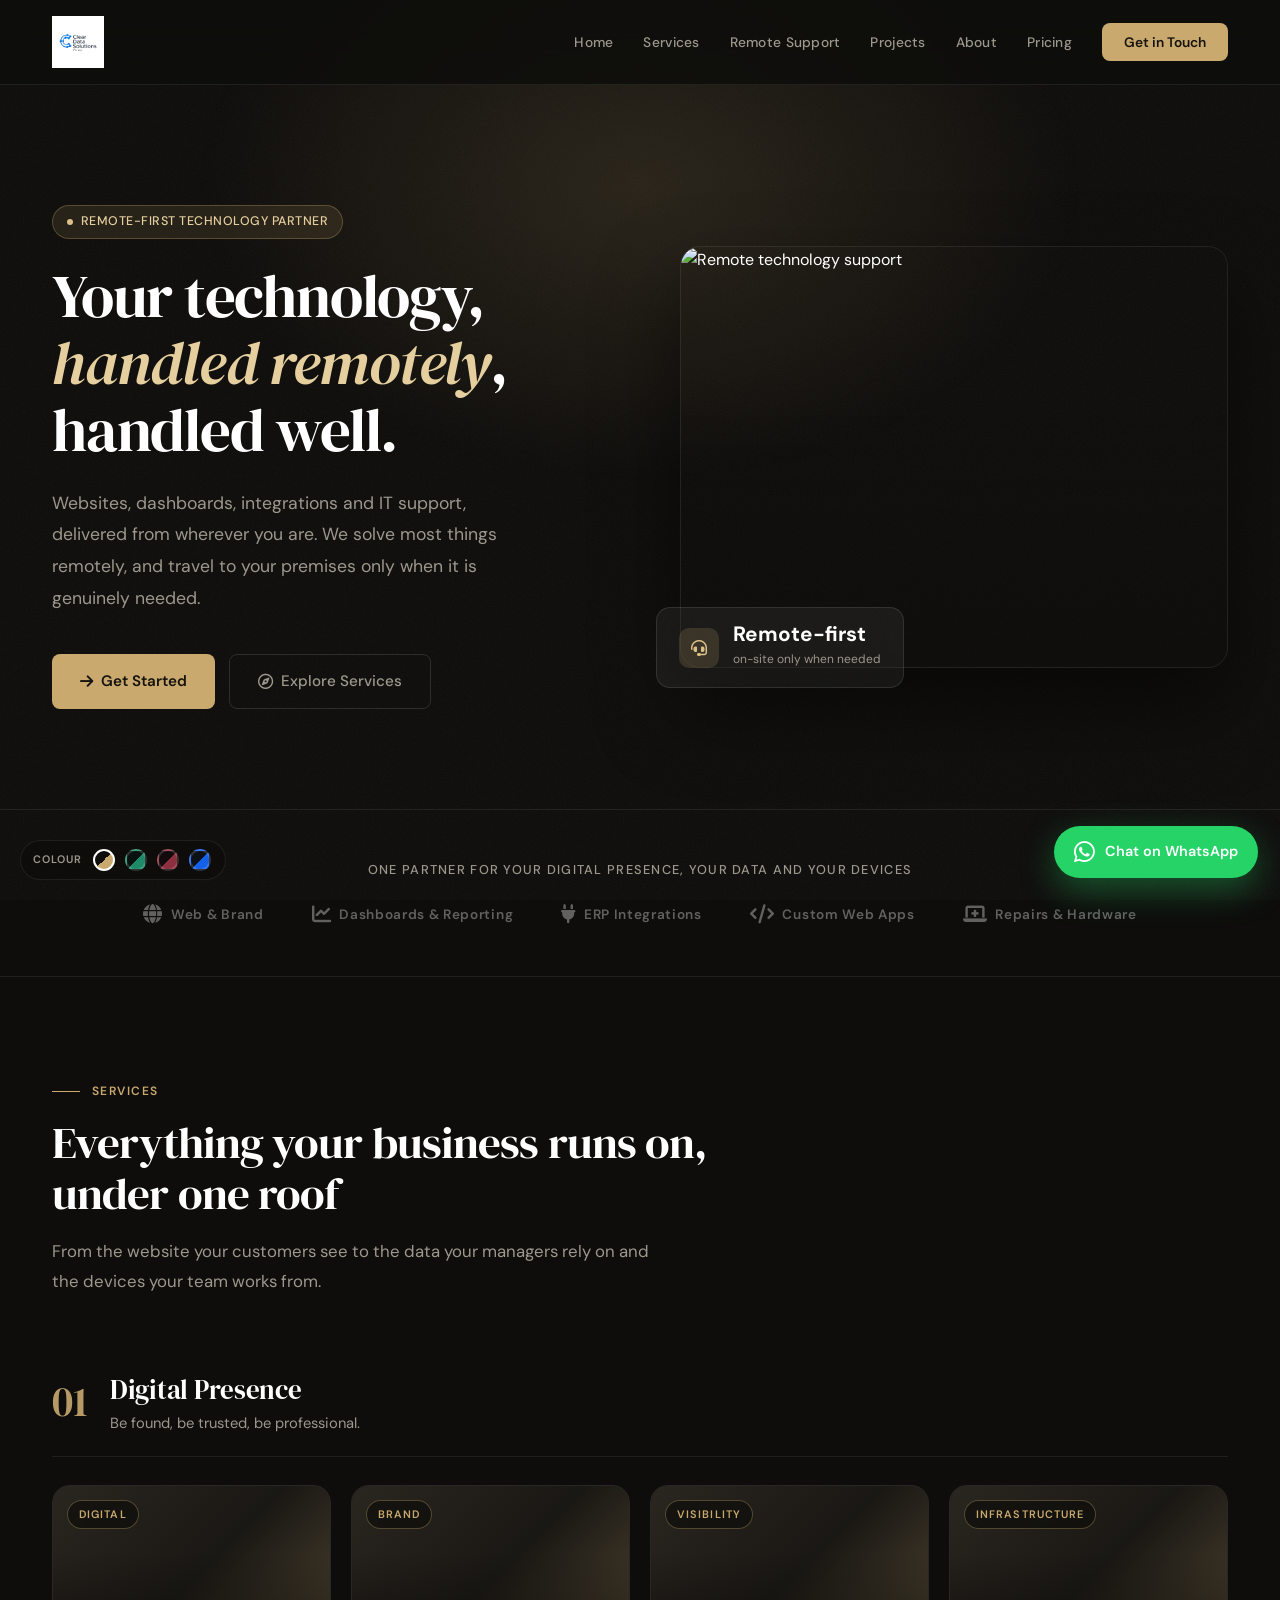
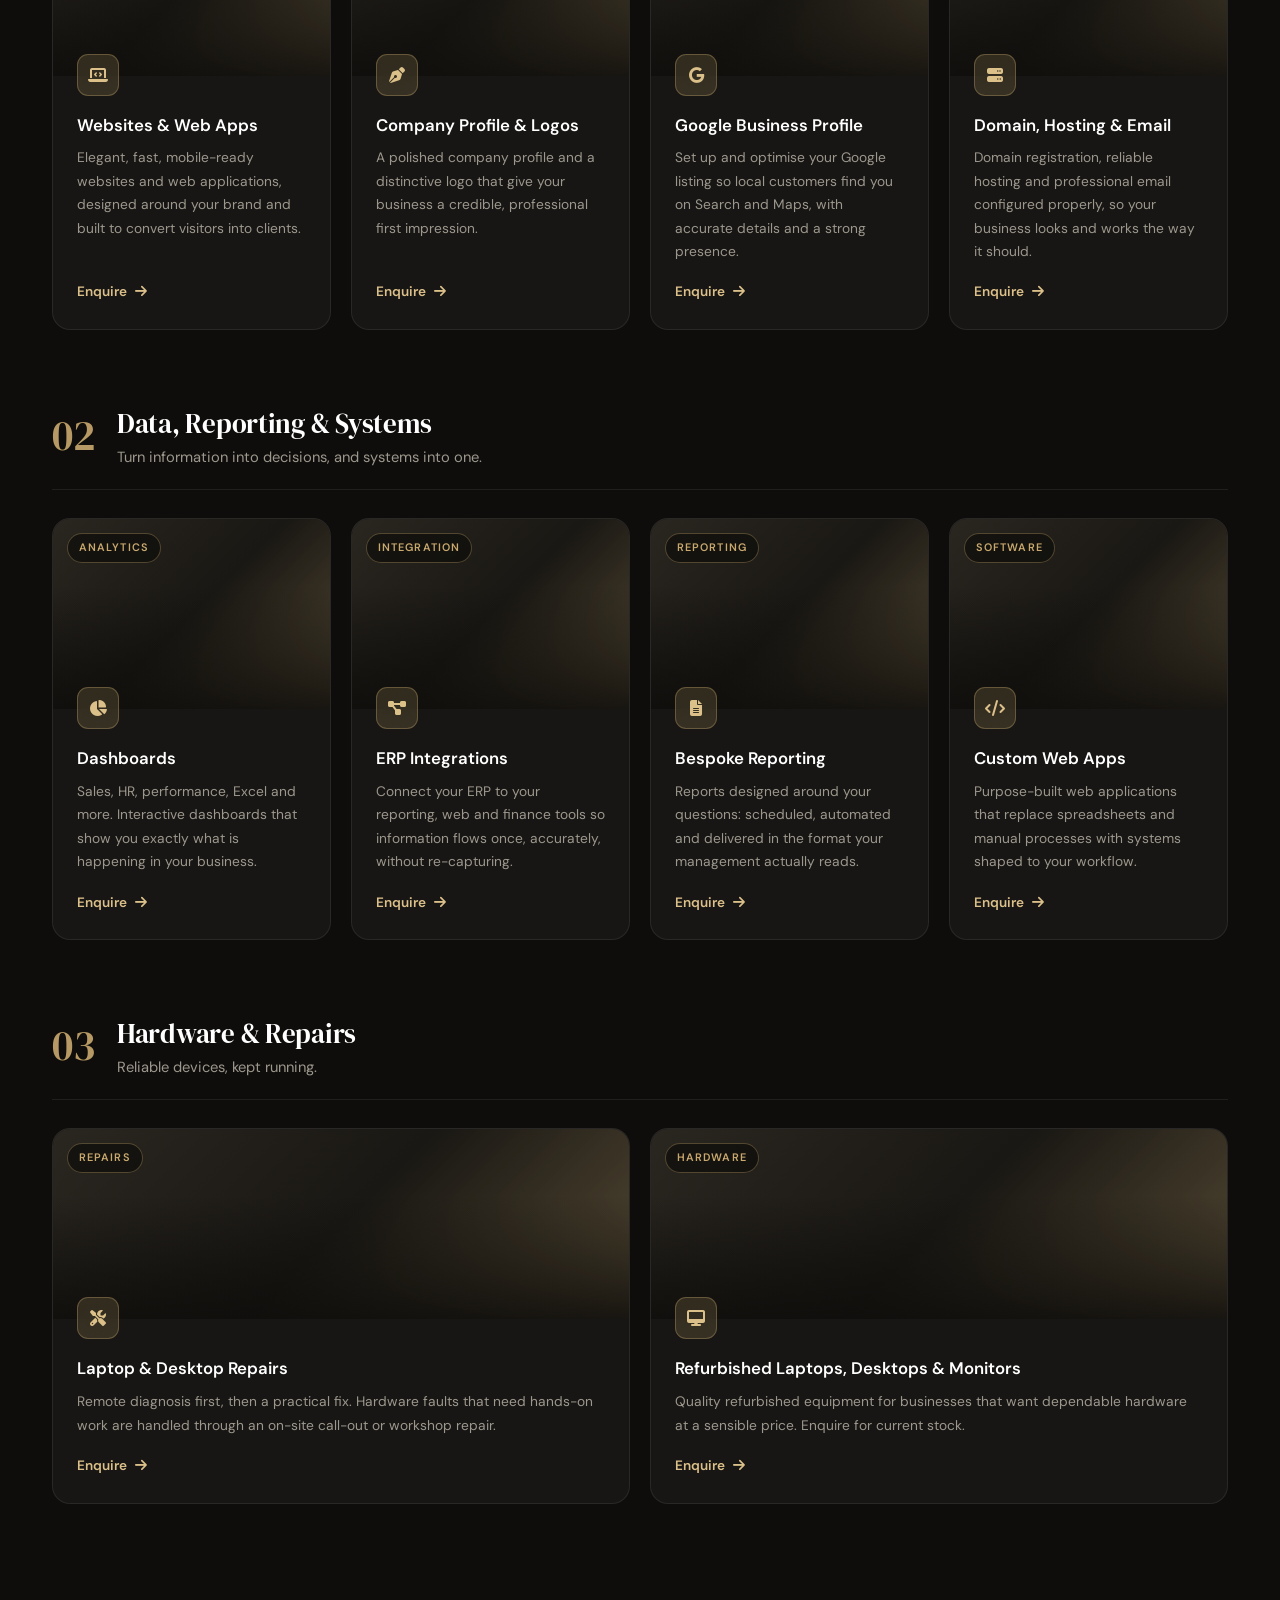
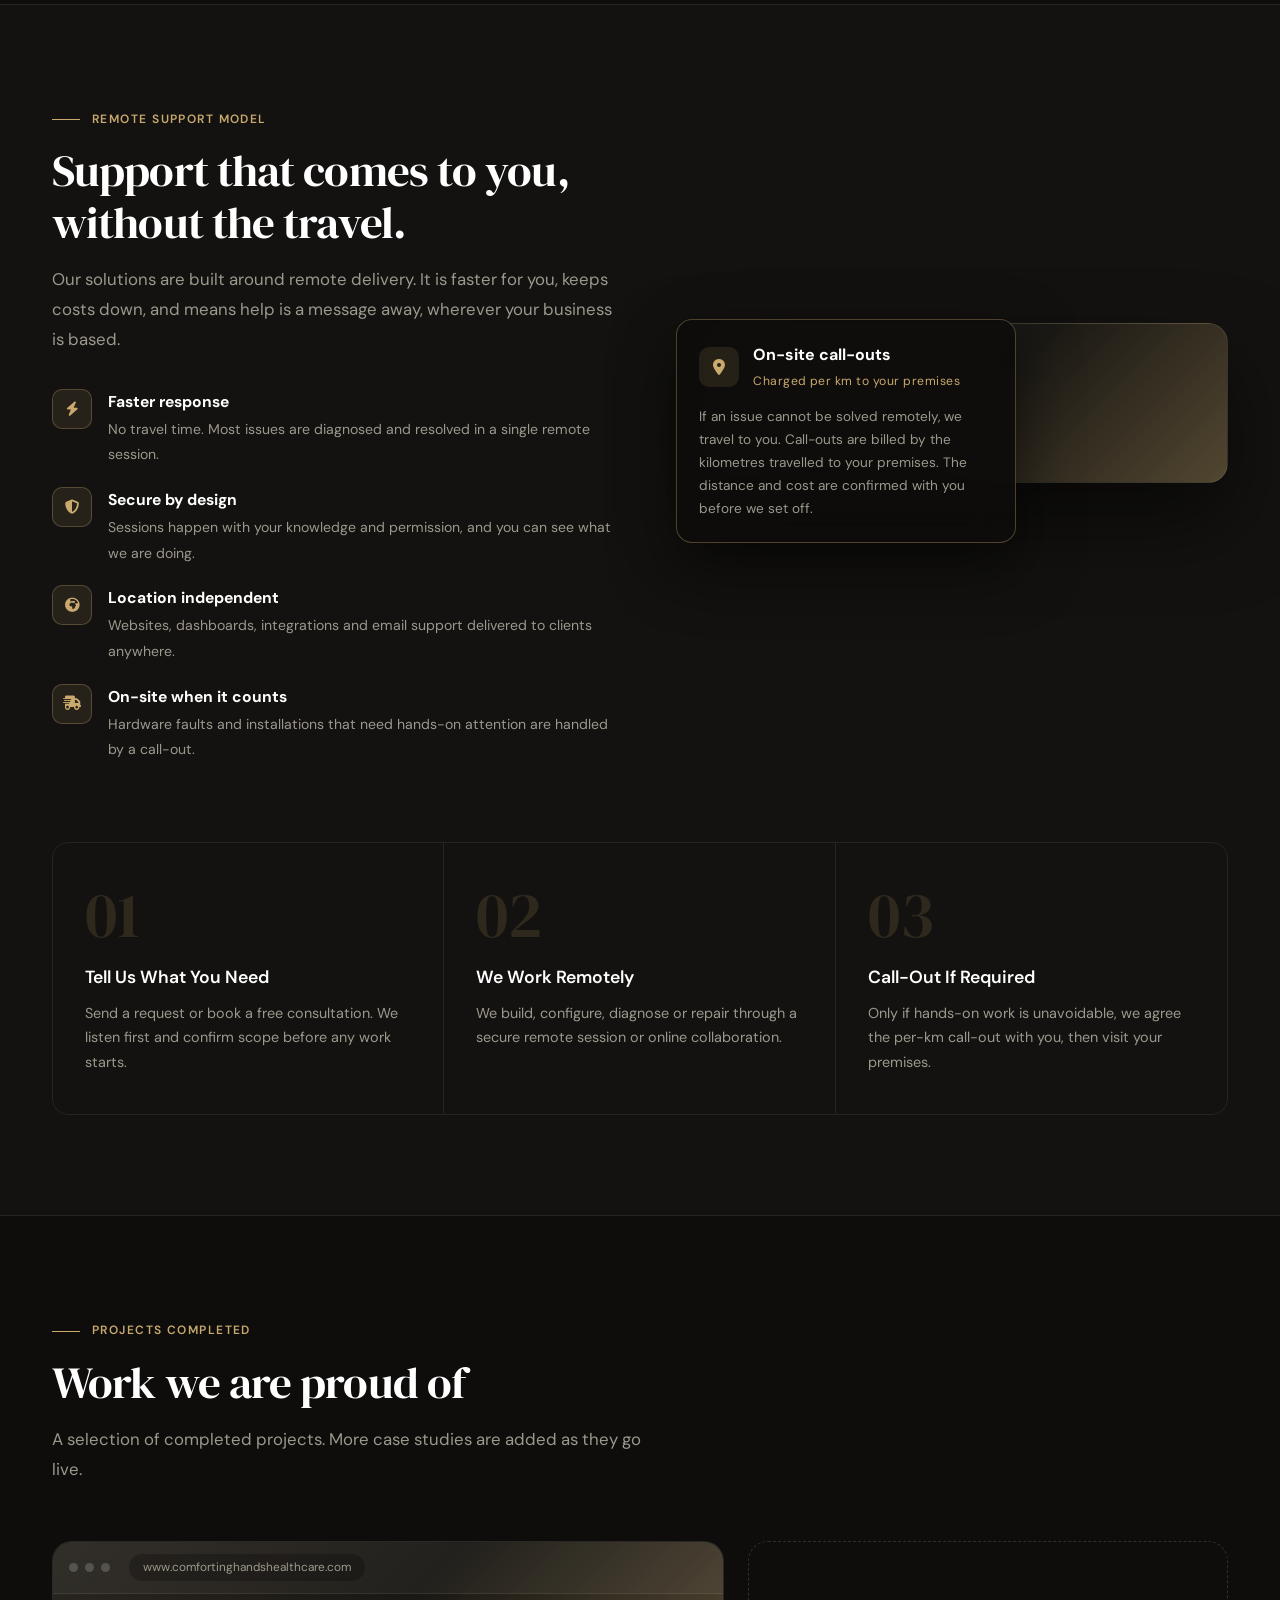
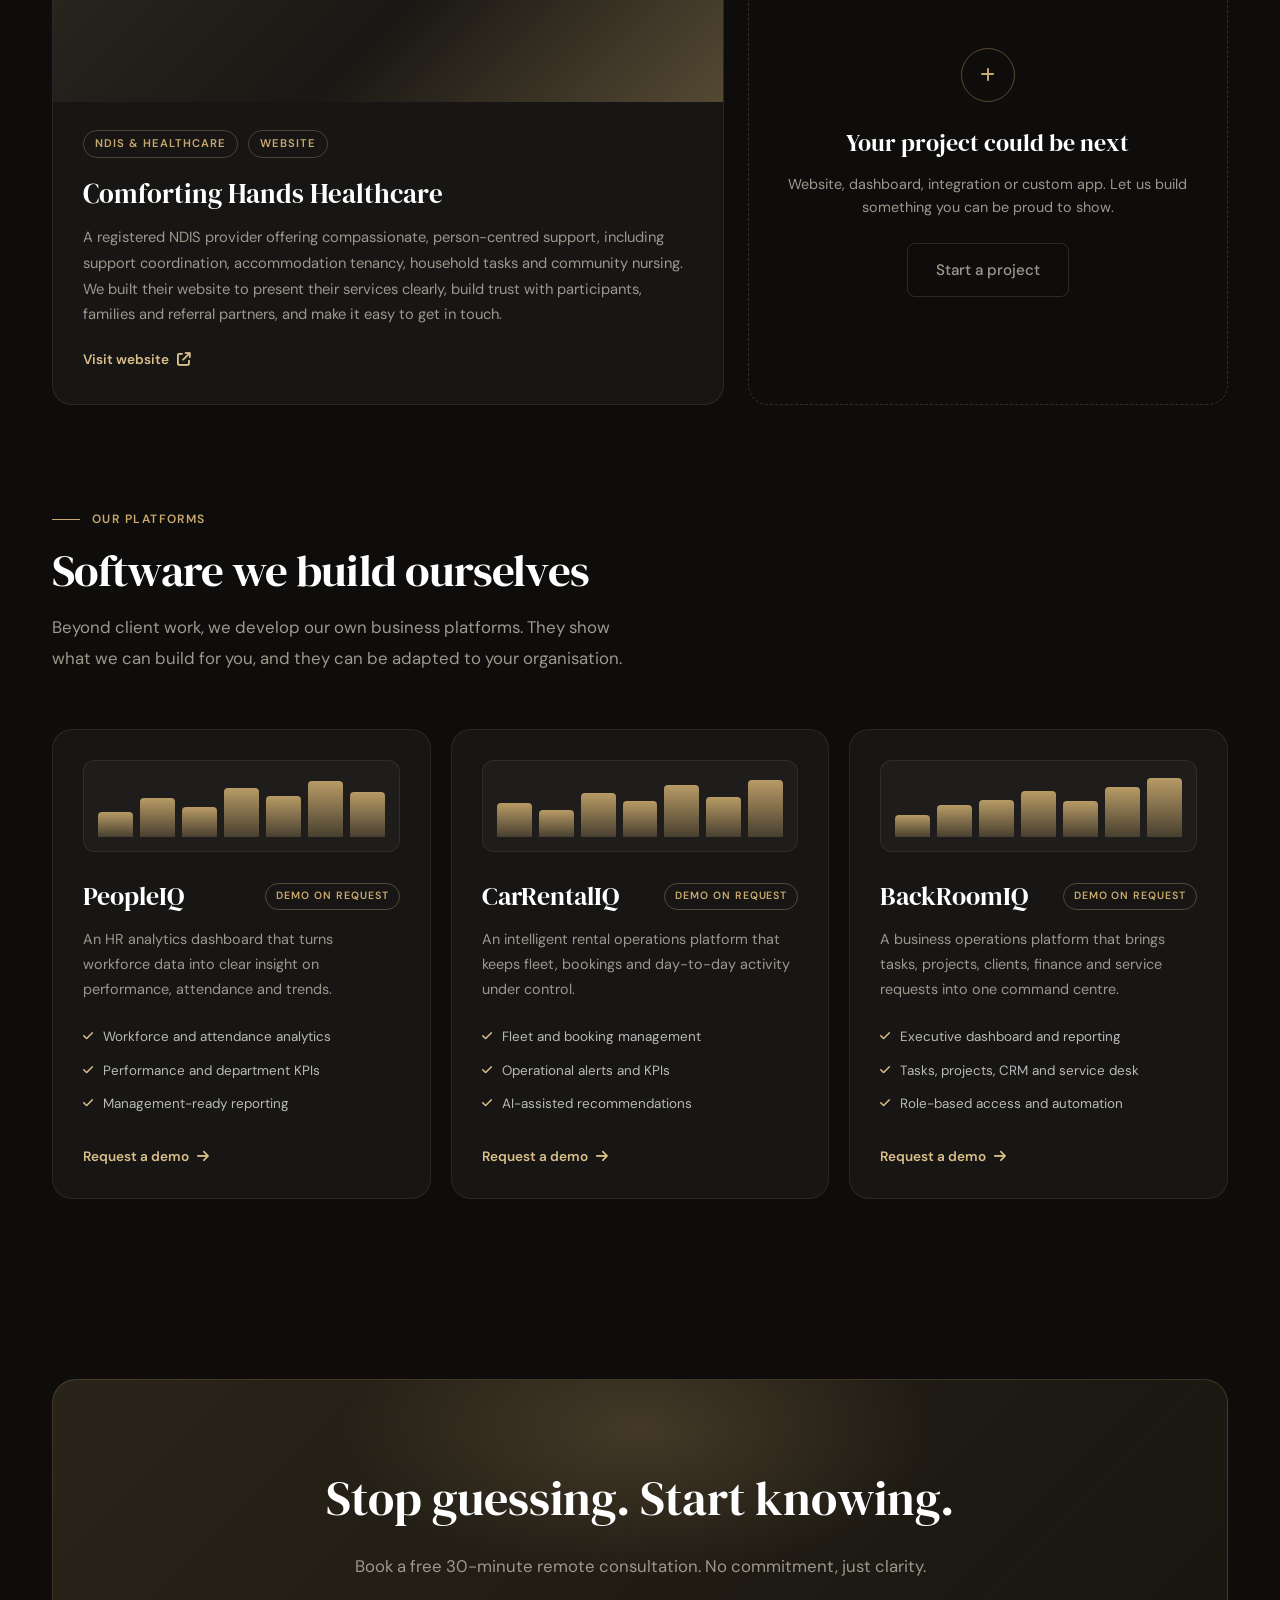
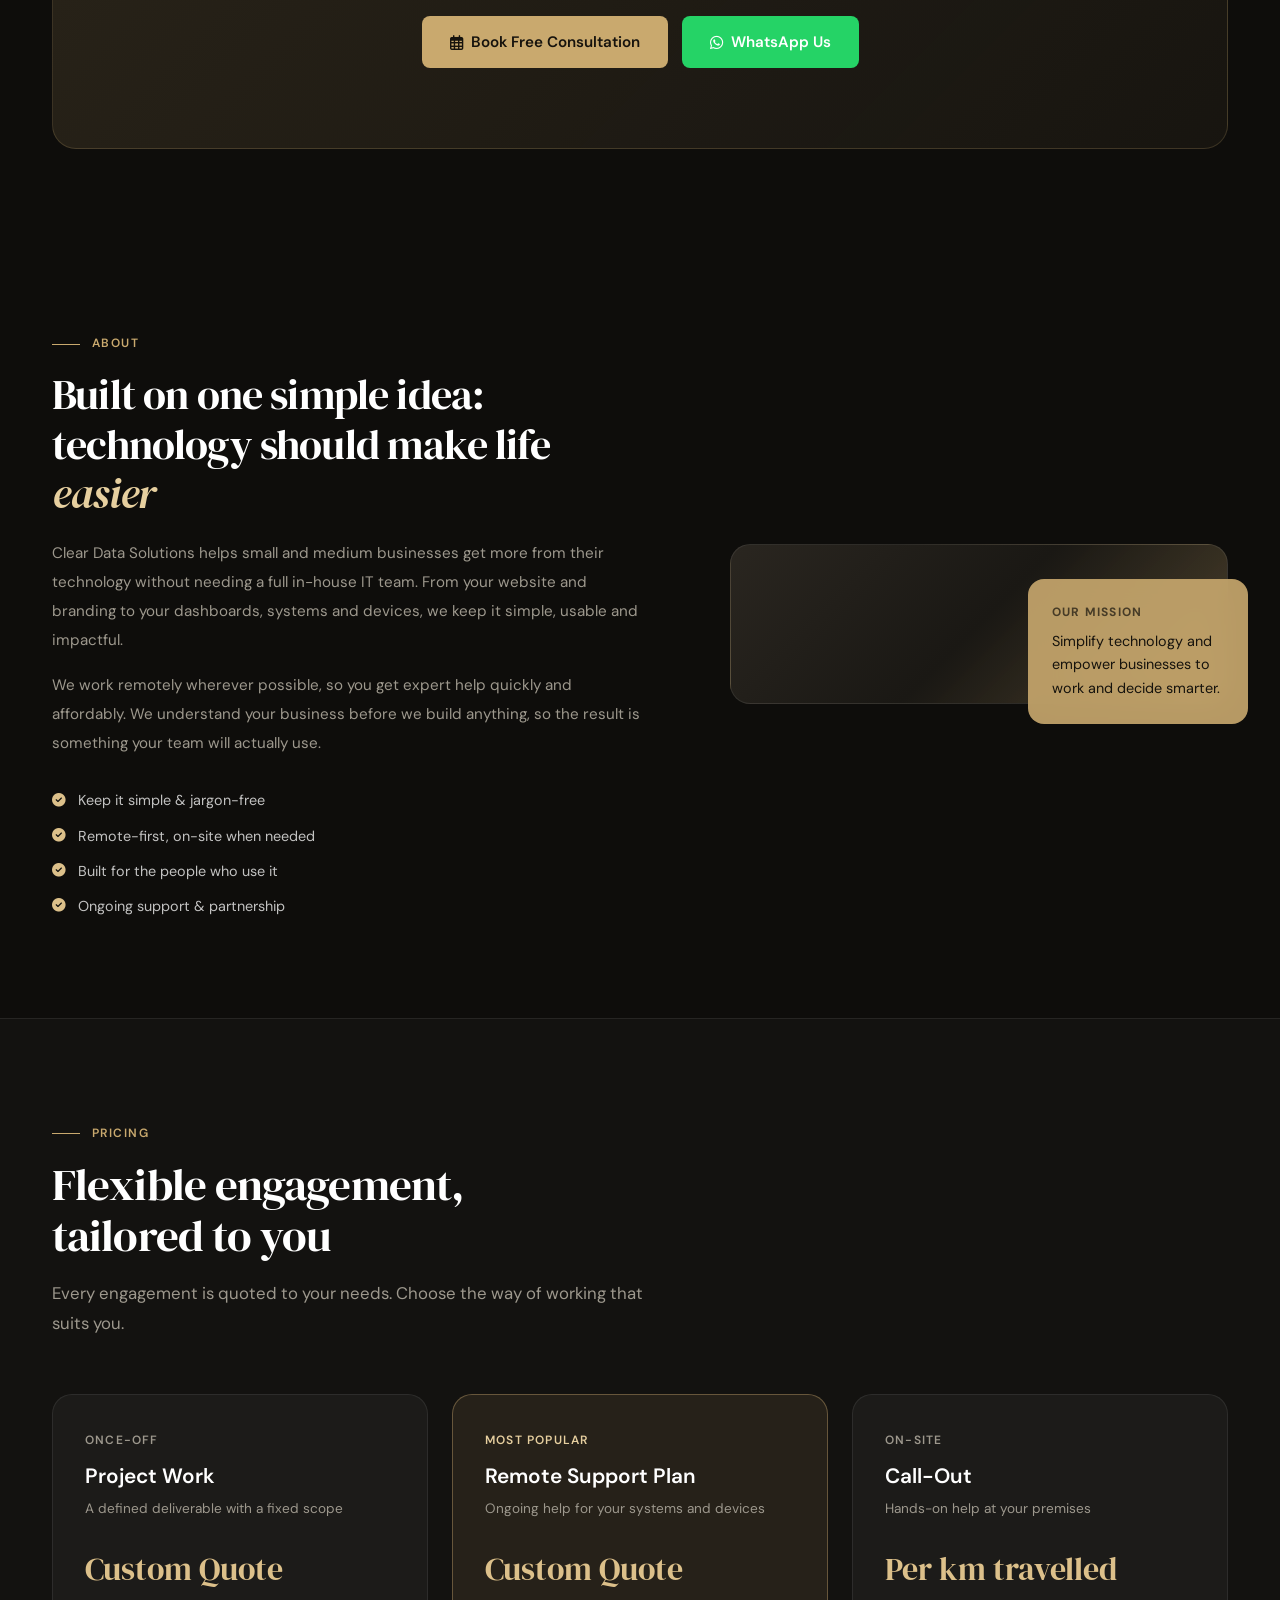
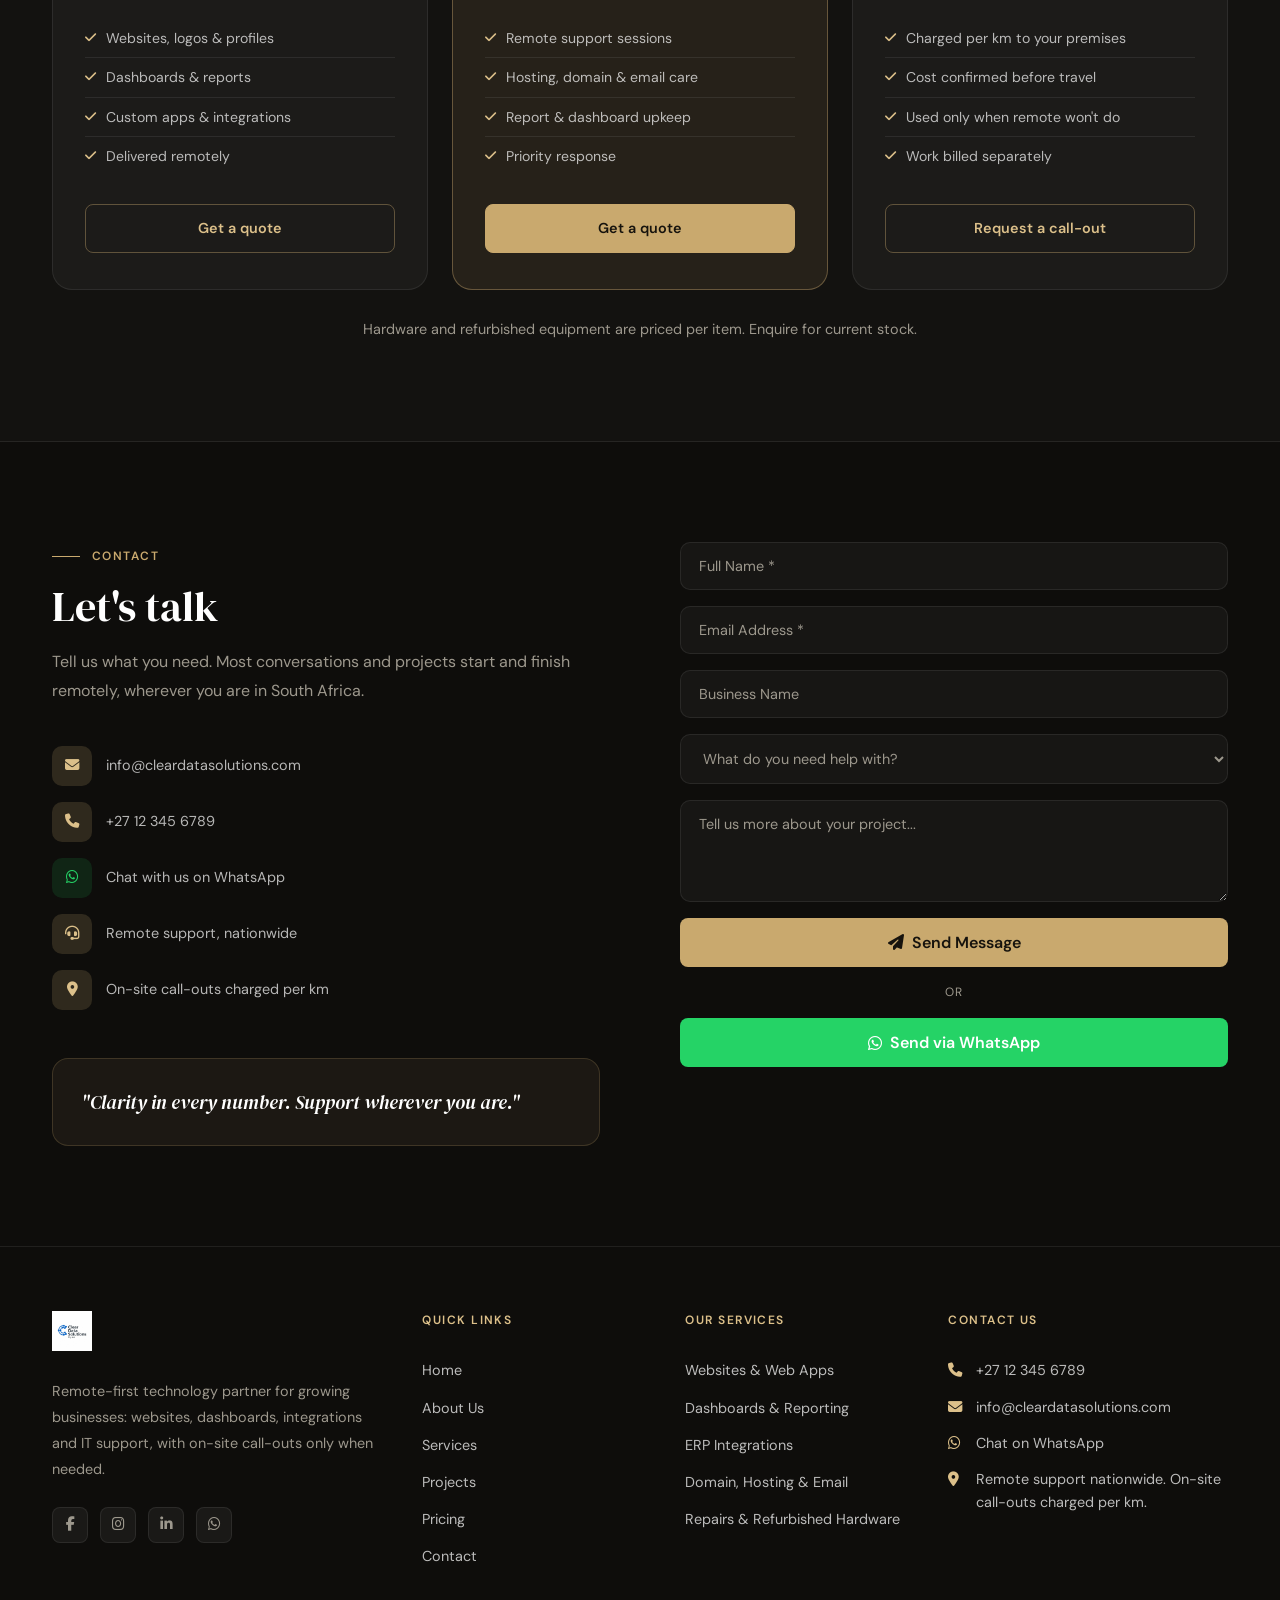
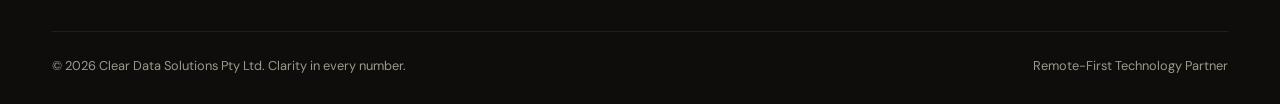
==== index.html @ 16896a09 "Add files via upload" ====
<!DOCTYPE html>
<html lang="en">
<head>
    <meta charset="UTF-8">
    <meta name="viewport" content="width=device-width, initial-scale=1.0">
    <title>Clear Data Solutions | Data Clarity. Smarter Decisions.</title>
    <link rel="preconnect" href="https://fonts.googleapis.com">
    <link rel="preconnect" href="https://fonts.gstatic.com" crossorigin>
    <link href="https://fonts.googleapis.com/css2?family=DM+Serif+Display:ital@0;1&family=DM+Sans:opsz,wght@9..40,300;9..40,400;9..40,500;9..40,600&display=swap" rel="stylesheet">
    <link rel="stylesheet" href="https://cdnjs.cloudflare.com/ajax/libs/font-awesome/6.5.0/css/all.min.css">
    <link rel="stylesheet" href="style.css">
</head>
<body>

<!-- NAVBAR -->
<nav>
    <div class="container">
        <div class="nav-inner">
            <a href="#home" class="logo-wrap"><img src="[data-uri]" alt="Clear Data Solutions"></a>
            <ul class="nav-links">
                <li><a href="#home">Home</a></li>
                <li><a href="#services">Services</a></li>
                <li><a href="#remote">Remote Support</a></li>
                <li><a href="#projects">Projects</a></li>
                <li><a href="#about">About</a></li>
                <li><a href="#pricing">Pricing</a></li>
                <li><a href="#contact" class="nav-cta">Get in Touch</a></li>
            </ul>
            <button class="menu-toggle" id="menuToggle" aria-label="Menu"><i class="fas fa-bars"></i></button>
        </div>
        <div class="mobile-nav" id="mobileNav">
            <a href="#home">Home</a>
            <a href="#services">Services</a>
            <a href="#remote">Remote Support</a>
            <a href="#projects">Projects</a>
            <a href="#about">About</a>
            <a href="#pricing">Pricing</a>
            <a href="#contact">Get in Touch</a>
        </div>
    </div>
</nav>

<!-- HERO -->
<div id="home"></div>
<section class="hero">
    <div class="hero-glow"></div>
    <div class="container">
        <div class="hero-inner">
            <div class="hero-content fade-up">
                <div class="hero-badge"><span></span> Remote-First Technology Partner</div>
                <h1 class="fade-up delay-1">Your technology, <em>handled remotely</em>, handled well.</h1>
                <p class="hero-sub fade-up delay-2">Websites, dashboards, integrations and IT support, delivered from wherever you are. We solve most things remotely, and travel to your premises only when it is genuinely needed.</p>
                <div class="hero-buttons fade-up delay-3">
                    <a href="#contact" class="btn-primary"><i class="fas fa-arrow-right"></i> Get Started</a>
                    <a href="#services" class="btn-ghost"><i class="far fa-compass"></i> Explore Services</a>
                </div>
            </div>
            <div class="hero-visual fade-up delay-2">
                <div class="hero-img-wrap">
                    <img src="https://images.unsplash.com/photo-1486312338219-ce68d2c6f44d?w=1000&auto=format&fit=crop&q=80" alt="Remote technology support" >
                    <div class="hero-img-overlay"></div>
                </div>
                <div class="hero-stat-card">
                    <div class="stat-icon"><i class="fas fa-headset"></i></div>
                    <div class="stat-text"><strong>Remote-first</strong><span>on-site only when needed</span></div>
                </div>
            </div>
        </div>
    </div>
</section>

<!-- PILLARS BAR -->
<div class="trusted-bar">
    <div class="container">
        <p>One partner for your digital presence, your data and your devices</p>
        <div class="trusted-logos">
            <div class="trust-item"><i class="fas fa-globe"></i> Web &amp; Brand</div>
            <div class="trust-item"><i class="fas fa-chart-line"></i> Dashboards &amp; Reporting</div>
            <div class="trust-item"><i class="fas fa-plug"></i> ERP Integrations</div>
            <div class="trust-item"><i class="fas fa-code"></i> Custom Web Apps</div>
            <div class="trust-item"><i class="fas fa-laptop-medical"></i> Repairs &amp; Hardware</div>
        </div>
    </div>
</div>

<!-- SERVICES -->
<div id="services"></div>
<section>
    <div class="container">
        <div class="section-label">Services</div>
        <h2 class="section-title">Everything your business runs on,<br>under one roof</h2>
        <p class="section-sub">From the website your customers see to the data your managers rely on and the devices your team works from.</p>

        <div class="cat-head reveal"><span class="cat-num">01</span><div><h3>Digital Presence</h3><p>Be found, be trusted, be professional.</p></div></div>
        <div class="svc-grid">
            <article class="svc-card reveal">
                <div class="svc-media"><img src="https://images.unsplash.com/photo-1547658719-da2b51169166?w=800&auto=format&fit=crop&q=80" alt="Websites &amp; Web Apps" loading="lazy"><span class="svc-tag">Digital</span></div>
                <div class="svc-body">
                    <div class="svc-icon"><i class="fas fa-laptop-code"></i></div>
                    <h3>Websites &amp; Web Apps</h3>
                    <p>Elegant, fast, mobile-ready websites and web applications, designed around your brand and built to convert visitors into clients.</p>
                    <a href="#contact" class="svc-link" data-service="Websites &amp; Web Apps">Enquire <i class="fas fa-arrow-right"></i></a>
                </div>
            </article>
            <article class="svc-card reveal">
                <div class="svc-media"><img src="https://images.unsplash.com/photo-1561070791-2526d30994b8?w=800&auto=format&fit=crop&q=80" alt="Company Profile &amp; Logos" loading="lazy"><span class="svc-tag">Brand</span></div>
                <div class="svc-body">
                    <div class="svc-icon"><i class="fas fa-pen-nib"></i></div>
                    <h3>Company Profile &amp; Logos</h3>
                    <p>A polished company profile and a distinctive logo that give your business a credible, professional first impression.</p>
                    <a href="#contact" class="svc-link" data-service="Company Profile &amp; Logos">Enquire <i class="fas fa-arrow-right"></i></a>
                </div>
            </article>
            <article class="svc-card reveal">
                <div class="svc-media"><img src="https://images.unsplash.com/photo-1556742049-0cfed4f6a45d?w=800&auto=format&fit=crop&q=80" alt="Google Business Profile" loading="lazy"><span class="svc-tag">Visibility</span></div>
                <div class="svc-body">
                    <div class="svc-icon"><i class="fab fa-google"></i></div>
                    <h3>Google Business Profile</h3>
                    <p>Set up and optimise your Google listing so local customers find you on Search and Maps, with accurate details and a strong presence.</p>
                    <a href="#contact" class="svc-link" data-service="Google Business Profile">Enquire <i class="fas fa-arrow-right"></i></a>
                </div>
            </article>
            <article class="svc-card reveal">
                <div class="svc-media"><img src="https://images.unsplash.com/photo-1558494949-ef010cbdcc31?w=800&auto=format&fit=crop&q=80" alt="Domain, Hosting &amp; Email" loading="lazy"><span class="svc-tag">Infrastructure</span></div>
                <div class="svc-body">
                    <div class="svc-icon"><i class="fas fa-server"></i></div>
                    <h3>Domain, Hosting &amp; Email</h3>
                    <p>Domain registration, reliable hosting and professional email configured properly, so your business looks and works the way it should.</p>
                    <a href="#contact" class="svc-link" data-service="Domain, Hosting &amp; Email">Enquire <i class="fas fa-arrow-right"></i></a>
                </div>
            </article>
        </div>

        <div class="cat-head reveal"><span class="cat-num">02</span><div><h3>Data, Reporting &amp; Systems</h3><p>Turn information into decisions, and systems into one.</p></div></div>
        <div class="svc-grid">
            <article class="svc-card reveal">
                <div class="svc-media"><img src="https://images.unsplash.com/photo-1551288049-bebda4e38f71?w=800&auto=format&fit=crop&q=80" alt="Dashboards" loading="lazy"><span class="svc-tag">Analytics</span></div>
                <div class="svc-body">
                    <div class="svc-icon"><i class="fas fa-chart-pie"></i></div>
                    <h3>Dashboards</h3>
                    <p>Sales, HR, performance, Excel and more. Interactive dashboards that show you exactly what is happening in your business.</p>
                    <a href="#contact" class="svc-link" data-service="Dashboards">Enquire <i class="fas fa-arrow-right"></i></a>
                </div>
            </article>
            <article class="svc-card reveal">
                <div class="svc-media"><img src="https://images.unsplash.com/photo-1454165804606-c3d57bc86b40?w=800&auto=format&fit=crop&q=80" alt="ERP Integrations" loading="lazy"><span class="svc-tag">Integration</span></div>
                <div class="svc-body">
                    <div class="svc-icon"><i class="fas fa-diagram-project"></i></div>
                    <h3>ERP Integrations</h3>
                    <p>Connect your ERP to your reporting, web and finance tools so information flows once, accurately, without re-capturing.</p>
                    <a href="#contact" class="svc-link" data-service="ERP Integrations">Enquire <i class="fas fa-arrow-right"></i></a>
                </div>
            </article>
            <article class="svc-card reveal">
                <div class="svc-media"><img src="https://images.unsplash.com/photo-1460925895917-afdab827c52f?w=800&auto=format&fit=crop&q=80" alt="Bespoke Reporting" loading="lazy"><span class="svc-tag">Reporting</span></div>
                <div class="svc-body">
                    <div class="svc-icon"><i class="fas fa-file-lines"></i></div>
                    <h3>Bespoke Reporting</h3>
                    <p>Reports designed around your questions: scheduled, automated and delivered in the format your management actually reads.</p>
                    <a href="#contact" class="svc-link" data-service="Bespoke Reporting">Enquire <i class="fas fa-arrow-right"></i></a>
                </div>
            </article>
            <article class="svc-card reveal">
                <div class="svc-media"><img src="https://images.unsplash.com/photo-1555066931-4365d14bab8c?w=800&auto=format&fit=crop&q=80" alt="Custom Web Apps" loading="lazy"><span class="svc-tag">Software</span></div>
                <div class="svc-body">
                    <div class="svc-icon"><i class="fas fa-code"></i></div>
                    <h3>Custom Web Apps</h3>
                    <p>Purpose-built web applications that replace spreadsheets and manual processes with systems shaped to your workflow.</p>
                    <a href="#contact" class="svc-link" data-service="Custom Web Apps">Enquire <i class="fas fa-arrow-right"></i></a>
                </div>
            </article>
        </div>

        <div class="cat-head reveal"><span class="cat-num">03</span><div><h3>Hardware &amp; Repairs</h3><p>Reliable devices, kept running.</p></div></div>
        <div class="svc-grid cols-2">
            <article class="svc-card reveal">
                <div class="svc-media"><img src="https://images.unsplash.com/photo-1597872200969-2b65d56bd16b?w=800&auto=format&fit=crop&q=80" alt="Laptop &amp; Desktop Repairs" loading="lazy"><span class="svc-tag">Repairs</span></div>
                <div class="svc-body">
                    <div class="svc-icon"><i class="fas fa-screwdriver-wrench"></i></div>
                    <h3>Laptop &amp; Desktop Repairs</h3>
                    <p>Remote diagnosis first, then a practical fix. Hardware faults that need hands-on work are handled through an on-site call-out or workshop repair.</p>
                    <a href="#contact" class="svc-link" data-service="Laptop &amp; Desktop Repairs">Enquire <i class="fas fa-arrow-right"></i></a>
                </div>
            </article>
            <article class="svc-card reveal">
                <div class="svc-media"><img src="https://images.unsplash.com/photo-1593642632559-0c6d3fc62b89?w=800&auto=format&fit=crop&q=80" alt="Refurbished Laptops, Desktops &amp; Monitors" loading="lazy"><span class="svc-tag">Hardware</span></div>
                <div class="svc-body">
                    <div class="svc-icon"><i class="fas fa-desktop"></i></div>
                    <h3>Refurbished Laptops, Desktops &amp; Monitors</h3>
                    <p>Quality refurbished equipment for businesses that want dependable hardware at a sensible price. Enquire for current stock.</p>
                    <a href="#contact" class="svc-link" data-service="Refurbished Laptops, Desktops &amp; Monitors">Enquire <i class="fas fa-arrow-right"></i></a>
                </div>
            </article>
        </div>
    </div>
</section>

<!-- REMOTE SUPPORT -->
<div id="remote"></div>
<section class="how-section">
    <div class="container">
        <div class="remote-inner">
            <div class="remote-text">
                <div class="section-label">Remote Support Model</div>
                <h2 class="section-title">Support that comes to you,<br>without the travel.</h2>
                <p class="section-sub">Our solutions are built around remote delivery. It is faster for you, keeps costs down, and means help is a message away, wherever your business is based.</p>
                <ul class="remote-list">
                    <li><i class="fas fa-bolt"></i><div><strong>Faster response</strong><span>No travel time. Most issues are diagnosed and resolved in a single remote session.</span></div></li>
                    <li><i class="fas fa-shield-halved"></i><div><strong>Secure by design</strong><span>Sessions happen with your knowledge and permission, and you can see what we are doing.</span></div></li>
                    <li><i class="fas fa-earth-africa"></i><div><strong>Location independent</strong><span>Websites, dashboards, integrations and email support delivered to clients anywhere.</span></div></li>
                    <li><i class="fas fa-truck-fast"></i><div><strong>On-site when it counts</strong><span>Hardware faults and installations that need hands-on attention are handled by a call-out.</span></div></li>
                </ul>
            </div>
            <div class="remote-visual">
                <div class="hero-img-wrap"><img src="https://images.unsplash.com/photo-1531297484001-80022131f5a1?w=1000&auto=format&fit=crop&q=80" alt="Remote support session" loading="lazy"></div>
                <div class="callout-card">
                    <div class="callout-top"><i class="fas fa-location-dot"></i><div><h4>On-site call-outs</h4><span>Charged per km to your premises</span></div></div>
                    <p>If an issue cannot be solved remotely, we travel to you. Call-outs are billed by the kilometres travelled to your premises. The distance and cost are confirmed with you before we set off.</p>
                </div>
            </div>
        </div>

        <div class="steps-row">
            <div class="step-item"><div class="step-num">01</div><h3>Tell Us What You Need</h3><p>Send a request or book a free consultation. We listen first and confirm scope before any work starts.</p></div>
            <div class="step-item"><div class="step-num">02</div><h3>We Work Remotely</h3><p>We build, configure, diagnose or repair through a secure remote session or online collaboration.</p></div>
            <div class="step-item"><div class="step-num">03</div><h3>Call-Out If Required</h3><p>Only if hands-on work is unavoidable, we agree the per-km call-out with you, then visit your premises.</p></div>
        </div>
    </div>
</section>

<!-- PROJECTS -->
<div id="projects"></div>
<section>
    <div class="container">
        <div class="section-label">Projects Completed</div>
        <h2 class="section-title">Work we are proud of</h2>
        <p class="section-sub">A selection of completed projects. More case studies are added as they go live.</p>

        <div class="projects-grid">
            <article class="project-card reveal">
                <a class="project-shot" href="https://www.comfortinghandshealthcare.com" target="_blank" rel="noopener">
                    <div class="browser-bar"><i></i><i></i><i></i><span>www.comfortinghandshealthcare.com</span></div>
                    <img src="https://s.wordpress.com/mshots/v1/https%3A%2F%2Fwww.comfortinghandshealthcare.com?w=1200" alt="Comforting Hands Healthcare website" loading="lazy">
                </a>
                <div class="project-body">
                    <div class="project-meta"><span>NDIS &amp; Healthcare</span><span>Website</span></div>
                    <h3>Comforting Hands Healthcare</h3>
                    <p>A registered NDIS provider offering compassionate, person-centred support, including support coordination, accommodation tenancy, household tasks and community nursing. We built their website to present their services clearly, build trust with participants, families and referral partners, and make it easy to get in touch.</p>
                    <a href="https://www.comfortinghandshealthcare.com" target="_blank" rel="noopener" class="svc-link">Visit website <i class="fas fa-arrow-up-right-from-square"></i></a>
                </div>
            </article>
            <article class="project-card project-soon reveal">
                <div class="soon-inner">
                    <i class="fas fa-plus"></i>
                    <h3>Your project could be next</h3>
                    <p>Website, dashboard, integration or custom app. Let us build something you can be proud to show.</p>
                    <a href="#contact" class="btn-ghost">Start a project</a>
                </div>
            </article>
        </div>
    </div>
</section>

<!-- PLATFORMS -->
<div id="platforms"></div>
<section style="padding-top:0">
    <div class="container">
        <div class="section-label">Our Platforms</div>
        <h2 class="section-title">Software we build ourselves</h2>
        <p class="section-sub">Beyond client work, we develop our own business platforms. They show what we can build for you, and they can be adapted to your organisation.</p>
        <div class="platforms-grid">
            <article class="platform-card reveal">
                <div class="platform-viz"><i style="height:40%"></i><i style="height:62%"></i><i style="height:48%"></i><i style="height:78%"></i><i style="height:66%"></i><i style="height:90%"></i><i style="height:72%"></i></div>
                <div class="platform-top"><h3>PeopleIQ</h3><span class="platform-chip">Demo on request</span></div>
                <p>An HR analytics dashboard that turns workforce data into clear insight on performance, attendance and trends.</p>
                <ul><li><i class="fas fa-check"></i>Workforce and attendance analytics</li><li><i class="fas fa-check"></i>Performance and department KPIs</li><li><i class="fas fa-check"></i>Management-ready reporting</li></ul>
                <a href="#contact" class="svc-link" data-service="Custom Web Apps">Request a demo <i class="fas fa-arrow-right"></i></a>
            </article>
            <article class="platform-card reveal">
                <div class="platform-viz"><i style="height:55%"></i><i style="height:44%"></i><i style="height:70%"></i><i style="height:58%"></i><i style="height:84%"></i><i style="height:64%"></i><i style="height:92%"></i></div>
                <div class="platform-top"><h3>CarRentalIQ</h3><span class="platform-chip">Demo on request</span></div>
                <p>An intelligent rental operations platform that keeps fleet, bookings and day-to-day activity under control.</p>
                <ul><li><i class="fas fa-check"></i>Fleet and booking management</li><li><i class="fas fa-check"></i>Operational alerts and KPIs</li><li><i class="fas fa-check"></i>AI-assisted recommendations</li></ul>
                <a href="#contact" class="svc-link" data-service="Custom Web Apps">Request a demo <i class="fas fa-arrow-right"></i></a>
            </article>
            <article class="platform-card reveal">
                <div class="platform-viz"><i style="height:35%"></i><i style="height:52%"></i><i style="height:60%"></i><i style="height:74%"></i><i style="height:58%"></i><i style="height:80%"></i><i style="height:95%"></i></div>
                <div class="platform-top"><h3>BackRoomIQ</h3><span class="platform-chip">Demo on request</span></div>
                <p>A business operations platform that brings tasks, projects, clients, finance and service requests into one command centre.</p>
                <ul><li><i class="fas fa-check"></i>Executive dashboard and reporting</li><li><i class="fas fa-check"></i>Tasks, projects, CRM and service desk</li><li><i class="fas fa-check"></i>Role-based access and automation</li></ul>
                <a href="#contact" class="svc-link" data-service="Custom Web Apps">Request a demo <i class="fas fa-arrow-right"></i></a>
            </article>
        </div>
    </div>
</section>

<!-- CTA MID -->
<div class="container">
    <div class="cta-block">
        <h2>Stop guessing. Start knowing.</h2>
        <p>Book a free 30-minute remote consultation. No commitment, just clarity.</p>
        <div style="display:flex; gap:14px; justify-content:center; flex-wrap:wrap; position:relative;"><a href="#contact" class="btn-primary"><i class="far fa-calendar-alt"></i> Book Free Consultation</a><a href="#" class="btn-wa" data-wa="Hi Clear Data Solutions, I would like to book a free consultation."><i class="fab fa-whatsapp"></i> WhatsApp Us</a></div>
    </div>
</div>

<!-- ABOUT -->
<div id="about"></div>
<section>
    <div class="container">
        <div class="about-inner">
            <div class="about-text">
                <div class="section-label">About</div>
                <h2>Built on one simple idea: technology should make life <em style="font-style:italic; color:var(--accent-soft);">easier</em></h2>
                <p>Clear Data Solutions helps small and medium businesses get more from their technology without needing a full in-house IT team. From your website and branding to your dashboards, systems and devices, we keep it simple, usable and impactful.</p>
                <p>We work remotely wherever possible, so you get expert help quickly and affordably. We understand your business before we build anything, so the result is something your team will actually use.</p>
                <div class="about-pillars">
                    <div class="pillar"><i class="fas fa-check-circle"></i> Keep it simple &amp; jargon-free</div>
                    <div class="pillar"><i class="fas fa-check-circle"></i> Remote-first, on-site when needed</div>
                    <div class="pillar"><i class="fas fa-check-circle"></i> Built for the people who use it</div>
                    <div class="pillar"><i class="fas fa-check-circle"></i> Ongoing support &amp; partnership</div>
                </div>
            </div>
            <div class="about-card-stack">
                <div class="about-main-img"><img src="https://images.unsplash.com/photo-1522071820081-009f0129c71c?w=700&auto=format&fit=crop&q=80" alt="Team collaboration" loading="lazy"></div>
                <div class="about-mission-card"><h4>Our Mission</h4><p>Simplify technology and empower businesses to work and decide smarter.</p></div>
            </div>
        </div>
    </div>
</section>

<!-- PRICING -->
<div id="pricing"></div>
<section class="pricing-section">
    <div class="container">
        <div class="section-label">Pricing</div>
        <h2 class="section-title">Flexible engagement,<br>tailored to you</h2>
        <p class="section-sub">Every engagement is quoted to your needs. Choose the way of working that suits you.</p>
        <div class="pricing-grid">
            <div class="pricing-card">
                <div class="pricing-label">Once-off</div>
                <h3>Project Work</h3>
                <p>A defined deliverable with a fixed scope</p>
                <div class="price-val">Custom Quote</div>
                <ul class="pricing-features">
                    <li><i class="fas fa-check"></i> Websites, logos &amp; profiles</li>
                    <li><i class="fas fa-check"></i> Dashboards &amp; reports</li>
                    <li><i class="fas fa-check"></i> Custom apps &amp; integrations</li>
                    <li><i class="fas fa-check"></i> Delivered remotely</li>
                </ul>
                <a href="#contact" class="pricing-btn">Get a quote</a>
            </div>
            <div class="pricing-card featured">
                <div class="pricing-label">Most Popular</div>
                <h3>Remote Support Plan</h3>
                <p>Ongoing help for your systems and devices</p>
                <div class="price-val">Custom Quote</div>
                <ul class="pricing-features">
                    <li><i class="fas fa-check"></i> Remote support sessions</li>
                    <li><i class="fas fa-check"></i> Hosting, domain &amp; email care</li>
                    <li><i class="fas fa-check"></i> Report &amp; dashboard upkeep</li>
                    <li><i class="fas fa-check"></i> Priority response</li>
                </ul>
                <a href="#contact" class="pricing-btn">Get a quote</a>
            </div>
            <div class="pricing-card">
                <div class="pricing-label">On-site</div>
                <h3>Call-Out</h3>
                <p>Hands-on help at your premises</p>
                <div class="price-val">Per km travelled</div>
                <ul class="pricing-features">
                    <li><i class="fas fa-check"></i> Charged per km to your premises</li>
                    <li><i class="fas fa-check"></i> Cost confirmed before travel</li>
                    <li><i class="fas fa-check"></i> Used only when remote won't do</li>
                    <li><i class="fas fa-check"></i> Work billed separately</li>
                </ul>
                <a href="#contact" class="pricing-btn">Request a call-out</a>
            </div>
        </div>
        <p style="text-align:center; margin-top: 28px; color: var(--muted); font-size: 0.9rem;">Hardware and refurbished equipment are priced per item. Enquire for current stock.</p>
    </div>
</section>

<!-- CONTACT -->
<div id="contact"></div>
<section>
    <div class="container">
        <div class="contact-inner">
            <div class="contact-info">
                <div class="section-label">Contact</div>
                <h2>Let's talk</h2>
                <p>Tell us what you need. Most conversations and projects start and finish remotely, wherever you are in South Africa.</p>
                <div class="contact-details">
                    <div class="contact-item"><div class="contact-icon"><i class="fas fa-envelope"></i></div>info@cleardatasolutions.com</div>
                    <div class="contact-item"><div class="contact-icon"><i class="fas fa-phone"></i></div>+27 12 345 6789</div>
                    <div class="contact-item"><div class="contact-icon wa"><i class="fab fa-whatsapp"></i></div><a href="#" data-wa="Hi Clear Data Solutions, I would like to enquire about your services.">Chat with us on WhatsApp</a></div>
                    <div class="contact-item"><div class="contact-icon"><i class="fas fa-headset"></i></div>Remote support, nationwide</div>
                    <div class="contact-item"><div class="contact-icon"><i class="fas fa-location-dot"></i></div>On-site call-outs charged per km</div>
                </div>
                <div style="margin-top: 48px; padding: 28px; background: rgba(var(--accent-rgb),0.08); border: 1px solid rgba(var(--accent-rgb),0.2); border-radius: 16px;">
                    <p style="font-family: 'DM Serif Display', serif; font-size: 1.2rem; color: white; line-height: 1.6; font-style: italic;">"Clarity in every number. Support wherever you are."</p>
                </div>
            </div>
            <div>
                <form class="contact-form" id="contactForm" onsubmit="alert('Thank you! We will get back to you shortly.'); return false;">
                    <input type="text" placeholder="Full Name *" required>
                    <input type="email" placeholder="Email Address *" required>
                    <input type="text" placeholder="Business Name">
                    <select id="serviceSelect">
                        <option value="">What do you need help with?</option>
                        <optgroup label="Digital Presence">
                            <option>Websites &amp; Web Apps</option>
                            <option>Company Profile &amp; Logos</option>
                            <option>Google Business Profile</option>
                            <option>Domain, Hosting &amp; Email</option>
                        </optgroup>
                        <optgroup label="Data, Reporting &amp; Systems">
                            <option>Dashboards</option>
                            <option>ERP Integrations</option>
                            <option>Bespoke Reporting</option>
                            <option>Custom Web Apps</option>
                        </optgroup>
                        <optgroup label="Hardware &amp; Repairs">
                            <option>Laptop &amp; Desktop Repairs</option>
                            <option>Refurbished Laptops, Desktops &amp; Monitors</option>
                        </optgroup>
                        <option>On-site call-out</option>
                        <option>Other</option>
                    </select>
                    <textarea rows="4" placeholder="Tell us more about your project..."></textarea>
                    <button type="submit" class="btn-primary" style="width:100%; justify-content:center; font-size: 1rem;"><i class="fas fa-paper-plane"></i> Send Message</button>
                    <div class="form-or">or</div>
                    <button type="button" id="waForm" class="btn-wa" style="width:100%; font-size:1rem;"><i class="fab fa-whatsapp"></i> Send via WhatsApp</button>
                </form>
            </div>
        </div>
    </div>
</section>

<!-- FOOTER -->
<footer>
    <div class="container">
        <div class="footer-grid">
            <div class="footer-brand">
                <a href="#home" class="footer-logo"><img src="[data-uri]" alt="Clear Data Solutions"></a>
                <p>Remote-first technology partner for growing businesses: websites, dashboards, integrations and IT support, with on-site call-outs only when needed.</p>
                <div class="footer-social">
                    <a href="#" class="social-btn" aria-label="Facebook"><i class="fab fa-facebook-f"></i></a>
                    <a href="#" class="social-btn" aria-label="Instagram"><i class="fab fa-instagram"></i></a>
                    <a href="#" class="social-btn" aria-label="LinkedIn"><i class="fab fa-linkedin-in"></i></a>
                    <a href="#" class="social-btn" data-wa="Hi Clear Data Solutions," aria-label="WhatsApp"><i class="fab fa-whatsapp"></i></a>
                </div>
            </div>
            <div class="footer-col">
                <h5>Quick Links</h5>
                <a href="#home">Home</a>
                <a href="#about">About Us</a>
                <a href="#services">Services</a>
                <a href="#projects">Projects</a>
                <a href="#pricing">Pricing</a>
                <a href="#contact">Contact</a>
            </div>
            <div class="footer-col">
                <h5>Our Services</h5>
                <a href="#services">Websites &amp; Web Apps</a>
                <a href="#services">Dashboards &amp; Reporting</a>
                <a href="#services">ERP Integrations</a>
                <a href="#services">Domain, Hosting &amp; Email</a>
                <a href="#services">Repairs &amp; Refurbished Hardware</a>
            </div>
            <div class="footer-col">
                <h5>Contact Us</h5>
                <div class="footer-contact"><i class="fas fa-phone"></i><span>+27 12 345 6789</span></div>
                <div class="footer-contact"><i class="fas fa-envelope"></i><span>info@cleardatasolutions.com</span></div>
                <div class="footer-contact"><i class="fab fa-whatsapp"></i><a href="#" data-wa="Hi Clear Data Solutions, I would like to enquire about your services.">Chat on WhatsApp</a></div>
                <div class="footer-contact"><i class="fas fa-location-dot"></i><span>Remote support nationwide. On-site call-outs charged per km.</span></div>
            </div>
        </div>
        <div class="footer-bottom">
            <p class="footer-copy">© 2026 Clear Data Solutions Pty Ltd. Clarity in every number.</p>
            <p class="footer-copy">Remote-First Technology Partner</p>
        </div>
    </div>
</footer>

<script>
    const toggle = document.getElementById('menuToggle');
    const mobileNav = document.getElementById('mobileNav');
    toggle.addEventListener('click', () => {
        mobileNav.style.display = mobileNav.style.display === 'flex' ? 'none' : 'flex';
    });
    document.querySelectorAll('.mobile-nav a').forEach(link => {
        link.addEventListener('click', () => mobileNav.style.display = 'none');
    });

    // "Enquire" links pre-select the service in the contact form
    const sel = document.getElementById('serviceSelect');
    document.querySelectorAll('.svc-link[data-service]').forEach(a => {
        a.addEventListener('click', () => {
            const want = a.dataset.service.replace(/&amp;/g, '&').trim();
            [...sel.options].forEach(o => { if (o.text.trim() === want) sel.value = o.value || o.text; });
        });
    });

    // Graceful fallback if any remote image fails to load
    document.querySelectorAll('img[src^="http"]').forEach(im => {
        im.addEventListener('error', () => {
            im.style.display = 'none';
            if (im.parentElement) im.parentElement.classList.add('img-fallback');
        });
    });

    // Reveal on scroll
    const io = new IntersectionObserver(es => es.forEach(e => {
        if (e.isIntersecting) { e.target.classList.add('in'); io.unobserve(e.target); }
    }), { threshold: 0.12 });
    document.querySelectorAll('.reveal').forEach(el => { el.classList.add('pre'); io.observe(el); });
</script>


<a href="#" class="wa-float" data-wa="Hi Clear Data Solutions, I would like to enquire about your services." aria-label="Chat on WhatsApp"><i class="fab fa-whatsapp"></i><span>Chat on WhatsApp</span></a>

<!-- Colour options: set SHOW_THEME_SWITCHER = false in the script below once you have chosen -->
<div class="theme-switch" id="themeSwitch">
    <span>Colour</span>
    <button class="theme-dot" data-t="gold" title="Obsidian &amp; Gold" style="background:linear-gradient(135deg,#0e0d0b 50%,#c9a96e 50%)"></button>
    <button class="theme-dot" data-t="emerald" title="Emerald" style="background:linear-gradient(135deg,#08130f 50%,#1f8a68 50%)"></button>
    <button class="theme-dot" data-t="burgundy" title="Burgundy" style="background:linear-gradient(135deg,#120a0c 50%,#8c2f3f 50%)"></button>
    <button class="theme-dot" data-t="classic" title="Classic Blue" style="background:linear-gradient(135deg,#0d1117 50%,#1560e8 50%)"></button>
</div>

<script>
    // ===== CONFIG =====
    const WHATSAPP_NUMBER = '27123456789';   // international format, no + or spaces. Replace with your real number
    const SHOW_THEME_SWITCHER = true;        // set to false once you have chosen a colour
    const DEFAULT_THEME = 'gold';            // gold | emerald | burgundy | classic

    // ===== WhatsApp =====
    const waLink = t => 'https://wa.me/' + WHATSAPP_NUMBER + '?text=' + encodeURIComponent(t);
    document.querySelectorAll('[data-wa]').forEach(a => {
        a.href = waLink(a.dataset.wa); a.target = '_blank'; a.rel = 'noopener';
    });
    document.getElementById('waForm').addEventListener('click', () => {
        const f = document.getElementById('contactForm');
        const v = i => (f.querySelectorAll('input,select,textarea')[i].value || '').trim();
        const lines = ['Hi Clear Data Solutions,'];
        if (v(0)) lines.push('My name is ' + v(0) + (v(2) ? ' from ' + v(2) : '') + '.');
        if (v(3)) lines.push('I am interested in: ' + v(3) + '.');
        if (v(4)) lines.push(v(4));
        if (v(1)) lines.push('Email: ' + v(1));
        window.open(waLink(lines.join('\n')), '_blank', 'noopener');
    });

    // ===== Themes =====
    const root = document.documentElement;
    const setTheme = t => {
        if (t === 'gold') root.removeAttribute('data-theme'); else root.setAttribute('data-theme', t);
        document.querySelectorAll('.theme-dot').forEach(d => d.classList.toggle('active', d.dataset.t === t));
        try { localStorage.setItem('cds-theme', t); } catch (e) {}
    };
    let saved = DEFAULT_THEME;
    try { saved = localStorage.getItem('cds-theme') || DEFAULT_THEME; } catch (e) {}
    setTheme(saved);
    document.querySelectorAll('.theme-dot').forEach(d => d.addEventListener('click', () => setTheme(d.dataset.t)));
    if (!SHOW_THEME_SWITCHER) document.getElementById('themeSwitch').style.display = 'none';
</script>

</body>
</html>
---- style.css ----
:root {
    --ink: #0d1117;
    --ink-soft: #1e2733;
    --ink-mid: #2e3d4f;
    --blue: #1560e8;
    --blue-light: var(--blue-light);
    --blue-glow: rgba(var(--accent-rgb),0.18);
    --white: #ffffff;
    --off-white: #f4f7fc;
    --muted: #8a9ab5;
    --border: rgba(255,255,255,0.08);
    --card-bg: rgba(255,255,255,0.04);
}

* { margin: 0; padding: 0; box-sizing: border-box; }

html { scroll-behavior: smooth; }

body {
    font-family: 'DM Sans', sans-serif;
    background: var(--ink);
    color: var(--white);
    line-height: 1.6;
    overflow-x: hidden;
}

/* ── NOISE TEXTURE ── */
body::before {
    content: '';
    position: fixed;
    inset: 0;
    background-image: url("data:image/svg+xml,%3Csvg xmlns='http://www.w3.org/2000/svg' width='300' height='300'%3E%3Cfilter id='n'%3E%3CfeTurbulence type='fractalNoise' baseFrequency='0.65' numOctaves='3' stitchTiles='stitch'/%3E%3C/filter%3E%3Crect width='300' height='300' filter='url(%23n)' opacity='0.04'/%3E%3C/svg%3E");
    pointer-events: none;
    z-index: 0;
}

.container {
    max-width: 1240px;
    margin: 0 auto;
    padding: 0 32px;
    position: relative;
    z-index: 1;
}

/* ── NAVBAR ── */
nav {
    position: sticky;
    top: 0;
    z-index: 100;
    background: rgba(var(--ink-rgb),0.85);
    backdrop-filter: blur(20px);
    border-bottom: 1px solid var(--border);
}

.nav-inner {
    display: flex;
    align-items: center;
    justify-content: space-between;
    padding: 16px 0;
}

.logo-wrap img {
    height: 52px;
    width: auto;
    display: block;
    /* Invert white background for dark theme */
    filter: brightness(1.1);
}

.nav-links {
    display: flex;
    gap: 40px;
    list-style: none;
}

.nav-links a {
    text-decoration: none;
    color: var(--muted);
    font-size: 0.9rem;
    font-weight: 500;
    letter-spacing: 0.02em;
    transition: color 0.2s;
}

.nav-links a:hover { color: var(--white); }

.nav-cta {
    background: var(--blue);
    color: var(--on-accent) !important;
    padding: 10px 22px;
    border-radius: 8px;
    font-weight: 600 !important;
    letter-spacing: 0 !important;
    transition: background 0.2s, transform 0.2s !important;
}
.nav-cta:hover { background: var(--blue-light) !important; color: var(--on-accent) !important; transform: translateY(-1px); }

.menu-toggle {
    display: none;
    background: none;
    border: none;
    color: var(--white);
    font-size: 1.5rem;
    cursor: pointer;
}

.mobile-nav {
    display: none;
    flex-direction: column;
    gap: 16px;
    padding: 20px 32px;
    border-top: 1px solid var(--border);
    background: rgba(var(--ink-rgb),0.97);
}
.mobile-nav a {
    text-decoration: none;
    color: var(--muted);
    font-weight: 500;
    font-size: 1rem;
}
.mobile-nav a:hover { color: var(--white); }

/* ── HERO ── */
.hero {
    padding: 120px 0 100px;
    position: relative;
}

.hero-glow {
    position: absolute;
    top: -200px;
    left: 50%;
    transform: translateX(-50%);
    width: 900px;
    height: 600px;
    background: radial-gradient(ellipse at center, rgba(var(--accent-rgb),0.15) 0%, transparent 70%);
    pointer-events: none;
}

.hero-inner {
    display: grid;
    grid-template-columns: 1fr 1fr;
    gap: 80px;
    align-items: center;
}

.hero-badge {
    display: inline-flex;
    align-items: center;
    gap: 8px;
    background: rgba(var(--accent-rgb),0.12);
    border: 1px solid rgba(var(--accent-rgb),0.3);
    padding: 6px 14px;
    border-radius: 40px;
    font-size: 0.78rem;
    font-weight: 500;
    color: var(--accent-soft);
    letter-spacing: 0.04em;
    text-transform: uppercase;
    margin-bottom: 24px;
}

.hero-badge span {
    width: 6px; height: 6px;
    background: var(--blue-light);
    border-radius: 50%;
    animation: pulse 2s infinite;
}

@keyframes pulse {
    0%, 100% { opacity: 1; transform: scale(1); }
    50% { opacity: 0.5; transform: scale(1.4); }
}

.hero h1 {
    font-family: 'DM Serif Display', serif;
    font-size: 3.8rem;
    line-height: 1.1;
    font-weight: 400;
    color: var(--white);
    margin-bottom: 24px;
    letter-spacing: -0.02em;
}

.hero h1 em {
    font-style: italic;
    color: var(--accent-soft);
}

.hero-sub {
    font-size: 1.1rem;
    color: var(--muted);
    max-width: 480px;
    margin-bottom: 40px;
    line-height: 1.8;
}

.hero-buttons {
    display: flex;
    gap: 14px;
    flex-wrap: wrap;
}

.btn-primary {
    background: var(--blue);
    color: var(--on-accent);
    padding: 14px 28px;
    border-radius: 8px;
    font-weight: 600;
    font-size: 0.95rem;
    text-decoration: none;
    transition: all 0.25s;
    display: inline-flex;
    align-items: center;
    gap: 8px;
    border: none;
    cursor: pointer;
    font-family: inherit;
}
.btn-primary:hover { background: var(--blue-light); transform: translateY(-2px); box-shadow: 0 8px 30px rgba(var(--accent-rgb),0.35); }

.btn-ghost {
    background: transparent;
    color: var(--muted);
    padding: 14px 28px;
    border-radius: 8px;
    font-weight: 500;
    font-size: 0.95rem;
    text-decoration: none;
    transition: all 0.25s;
    display: inline-flex;
    align-items: center;
    gap: 8px;
    border: 1px solid rgba(255,255,255,0.12);
}
.btn-ghost:hover { color: var(--white); border-color: rgba(255,255,255,0.3); }

.hero-visual {
    position: relative;
}

.hero-img-wrap {
    border-radius: 20px;
    overflow: hidden;
    border: 1px solid var(--border);
    box-shadow: 0 40px 80px rgba(0,0,0,0.5);
    position: relative;
}

.hero-img-wrap img {
    width: 100%;
    height: 420px;
    object-fit: cover;
    display: block;
}

.hero-img-overlay {
    position: absolute;
    inset: 0;
    background: linear-gradient(to top, rgba(var(--ink-rgb),0.5) 0%, transparent 60%);
}

.hero-stat-card {
    position: absolute;
    bottom: -20px;
    left: -24px;
    background: rgba(255,255,255,0.06);
    backdrop-filter: blur(20px);
    border: 1px solid rgba(255,255,255,0.1);
    border-radius: 14px;
    padding: 16px 22px;
    display: flex;
    align-items: center;
    gap: 14px;
}

.stat-icon {
    width: 40px; height: 40px;
    background: var(--blue-glow);
    border-radius: 10px;
    display: flex;
    align-items: center;
    justify-content: center;
    color: var(--blue-light);
    font-size: 1rem;
}

.stat-text strong {
    display: block;
    font-size: 1.3rem;
    font-weight: 700;
    color: var(--white);
    line-height: 1;
}

.stat-text span {
    font-size: 0.75rem;
    color: var(--muted);
}

/* ── TRUSTED BAR ── */
.trusted-bar {
    padding: 50px 0;
    border-top: 1px solid var(--border);
    border-bottom: 1px solid var(--border);
}

.trusted-bar p {
    text-align: center;
    font-size: 0.8rem;
    letter-spacing: 0.1em;
    text-transform: uppercase;
    color: var(--muted);
    margin-bottom: 24px;
    font-weight: 500;
}

.trusted-logos {
    display: flex;
    justify-content: center;
    gap: 48px;
    flex-wrap: wrap;
    align-items: center;
}

.trust-item {
    display: flex;
    align-items: center;
    gap: 8px;
    color: rgba(255,255,255,0.35);
    font-size: 0.85rem;
    font-weight: 600;
    letter-spacing: 0.05em;
}

.trust-item i { font-size: 1.2rem; }

/* ── SECTIONS ── */
section {
    padding: 100px 0;
}

.section-label {
    display: inline-block;
    font-size: 0.75rem;
    letter-spacing: 0.12em;
    text-transform: uppercase;
    color: var(--blue-light);
    font-weight: 600;
    margin-bottom: 16px;
}

.section-title {
    font-family: 'DM Serif Display', serif;
    font-size: 2.8rem;
    font-weight: 400;
    line-height: 1.15;
    color: var(--white);
    margin-bottom: 16px;
    letter-spacing: -0.02em;
}

.section-sub {
    font-size: 1.05rem;
    color: var(--muted);
    max-width: 600px;
    line-height: 1.8;
}

/* ── WHY CARDS ── */
.why-grid {
    display: grid;
    grid-template-columns: repeat(3, 1fr);
    gap: 24px;
    margin-top: 56px;
}

.why-card {
    background: var(--card-bg);
    border: 1px solid var(--border);
    border-radius: 16px;
    padding: 32px;
    transition: border-color 0.3s, transform 0.3s;
    position: relative;
    overflow: hidden;
}

.why-card::before {
    content: '';
    position: absolute;
    top: 0; left: 0;
    width: 100%; height: 2px;
    background: linear-gradient(90deg, var(--blue), transparent);
    opacity: 0;
    transition: opacity 0.3s;
}

.why-card:hover {
    border-color: rgba(var(--accent-rgb),0.3);
    transform: translateY(-4px);
}

.why-card:hover::before { opacity: 1; }

.why-icon {
    width: 48px; height: 48px;
    background: var(--blue-glow);
    border-radius: 12px;
    display: flex;
    align-items: center;
    justify-content: center;
    font-size: 1.2rem;
    color: var(--blue-light);
    margin-bottom: 20px;
}

.why-card h3 {
    font-size: 1.05rem;
    font-weight: 600;
    color: var(--white);
    margin-bottom: 10px;
}

.why-card p {
    font-size: 0.9rem;
    color: var(--muted);
    line-height: 1.7;
}

/* ── HOW IT WORKS ── */
.how-section {
    background: rgba(255,255,255,0.02);
    border-top: 1px solid var(--border);
    border-bottom: 1px solid var(--border);
}

.steps-row {
    display: grid;
    grid-template-columns: repeat(3, 1fr);
    gap: 0;
    margin-top: 60px;
    border: 1px solid var(--border);
    border-radius: 16px;
    overflow: hidden;
}

.step-item {
    padding: 40px 32px;
    border-right: 1px solid var(--border);
    position: relative;
}

.step-item:last-child { border-right: none; }

.step-num {
    font-family: 'DM Serif Display', serif;
    font-size: 4rem;
    color: rgba(var(--accent-rgb),0.15);
    line-height: 1;
    margin-bottom: 16px;
}

.step-item h3 {
    font-size: 1.1rem;
    font-weight: 600;
    color: var(--white);
    margin-bottom: 10px;
}

.step-item p {
    font-size: 0.9rem;
    color: var(--muted);
    line-height: 1.7;
}

/* ── SERVICES ── */
.services-grid {
    display: grid;
    grid-template-columns: repeat(3, 1fr);
    gap: 20px;
    margin-top: 56px;
}

.service-card {
    background: var(--card-bg);
    border: 1px solid var(--border);
    border-radius: 16px;
    padding: 32px;
    transition: all 0.3s;
}

.service-card:hover {
    background: rgba(var(--accent-rgb),0.06);
    border-color: rgba(var(--accent-rgb),0.3);
    transform: translateY(-4px);
}

.service-card i {
    font-size: 1.5rem;
    color: var(--blue-light);
    margin-bottom: 20px;
    display: block;
}

.service-card h3 {
    font-size: 1.05rem;
    font-weight: 600;
    color: var(--white);
    margin-bottom: 10px;
}

.service-card p {
    font-size: 0.88rem;
    color: var(--muted);
    line-height: 1.7;
}

.services-img {
    margin-top: 48px;
    border-radius: 20px;
    overflow: hidden;
    border: 1px solid var(--border);
    height: 380px;
}

.services-img img {
    width: 100%;
    height: 100%;
    object-fit: cover;
    display: block;
    filter: brightness(0.7) saturate(0.8);
}

/* ── ABOUT ── */
.about-inner {
    display: grid;
    grid-template-columns: 1.2fr 1fr;
    gap: 80px;
    align-items: center;
}

.about-text h2 {
    font-family: 'DM Serif Display', serif;
    font-size: 2.6rem;
    font-weight: 400;
    line-height: 1.2;
    color: var(--white);
    margin-bottom: 20px;
    letter-spacing: -0.02em;
}

.about-text p {
    font-size: 0.95rem;
    color: var(--muted);
    line-height: 1.9;
    margin-bottom: 16px;
}

.about-pillars {
    margin-top: 32px;
    display: flex;
    flex-direction: column;
    gap: 12px;
}

.pillar {
    display: flex;
    align-items: center;
    gap: 12px;
    font-size: 0.9rem;
    color: rgba(255,255,255,0.75);
}

.pillar i { color: var(--blue-light); font-size: 0.85rem; }

.about-card-stack {
    position: relative;
}

.about-main-img {
    border-radius: 20px;
    overflow: hidden;
    border: 1px solid var(--border);
}

.about-main-img img {
    width: 100%;
    height: 380px;
    object-fit: cover;
    display: block;
    filter: brightness(0.7);
}

.about-mission-card {
    position: absolute;
    bottom: -20px;
    right: -20px;
    background: rgba(var(--accent-rgb),0.9);
    backdrop-filter: blur(16px);
    border-radius: 16px;
    padding: 24px;
    width: 220px;
}

.about-mission-card h4 {
    font-size: 0.75rem;
    letter-spacing: 0.1em;
    text-transform: uppercase;
    color: rgba(255,255,255,0.7);
    margin-bottom: 8px;
}

.about-mission-card p {
    font-size: 0.9rem;
    color: white;
    line-height: 1.6;
}

/* ── PRICING ── */
.pricing-section {
    background: rgba(255,255,255,0.02);
    border-top: 1px solid var(--border);
    border-bottom: 1px solid var(--border);
}

.pricing-grid {
    display: grid;
    grid-template-columns: repeat(3, 1fr);
    gap: 24px;
    margin-top: 56px;
}

.pricing-card {
    background: var(--card-bg);
    border: 1px solid var(--border);
    border-radius: 20px;
    padding: 36px 32px;
    transition: all 0.3s;
}

.pricing-card.featured {
    background: rgba(var(--accent-rgb),0.1);
    border-color: rgba(var(--accent-rgb),0.4);
}

.pricing-card:hover {
    transform: translateY(-4px);
    border-color: rgba(var(--accent-rgb),0.35);
}

.pricing-label {
    font-size: 0.75rem;
    letter-spacing: 0.1em;
    text-transform: uppercase;
    color: var(--muted);
    font-weight: 600;
    margin-bottom: 8px;
}

.pricing-card.featured .pricing-label { color: var(--accent-soft); }

.pricing-card h3 {
    font-size: 1.3rem;
    font-weight: 600;
    color: var(--white);
    margin-bottom: 6px;
}

.pricing-card > p {
    font-size: 0.85rem;
    color: var(--muted);
    margin-bottom: 24px;
}

.price-val {
    font-family: 'DM Serif Display', serif;
    font-size: 2rem;
    color: var(--blue-light);
    margin-bottom: 24px;
}

.pricing-features {
    list-style: none;
    margin-bottom: 28px;
}

.pricing-features li {
    display: flex;
    align-items: center;
    gap: 10px;
    font-size: 0.88rem;
    color: rgba(255,255,255,0.7);
    padding: 8px 0;
    border-bottom: 1px solid var(--border);
}

.pricing-features li:last-child { border-bottom: none; }
.pricing-features li i { color: var(--blue-light); font-size: 0.8rem; }

.pricing-btn {
    display: block;
    text-align: center;
    padding: 12px;
    border-radius: 8px;
    font-weight: 600;
    font-size: 0.9rem;
    text-decoration: none;
    transition: all 0.2s;
    border: 1px solid rgba(var(--accent-rgb),0.4);
    color: var(--blue-light);
}

.pricing-btn:hover {
    background: var(--blue);
    color: var(--on-accent);
    border-color: var(--blue);
}

.pricing-card.featured .pricing-btn {
    background: var(--blue);
    color: var(--on-accent);
    border-color: var(--blue);
}

/* ── CTA BLOCK ── */
.cta-block {
    background: linear-gradient(135deg, rgba(var(--accent-rgb),0.15) 0%, rgba(var(--accent-rgb),0.05) 100%);
    border: 1px solid rgba(var(--accent-rgb),0.2);
    border-radius: 24px;
    padding: 80px;
    text-align: center;
    position: relative;
    overflow: hidden;
    margin: 80px 0;
}

.cta-block::before {
    content: '';
    position: absolute;
    top: -100px; left: 50%;
    transform: translateX(-50%);
    width: 600px; height: 300px;
    background: radial-gradient(ellipse, rgba(var(--accent-rgb),0.2) 0%, transparent 70%);
}

.cta-block h2 {
    font-family: 'DM Serif Display', serif;
    font-size: 3rem;
    font-weight: 400;
    color: var(--white);
    margin-bottom: 16px;
    position: relative;
}

.cta-block p {
    font-size: 1.05rem;
    color: var(--muted);
    margin-bottom: 36px;
    position: relative;
}

/* ── CONTACT ── */
.contact-inner {
    display: grid;
    grid-template-columns: 1fr 1fr;
    gap: 80px;
}

.contact-info h2 {
    font-family: 'DM Serif Display', serif;
    font-size: 2.6rem;
    font-weight: 400;
    color: var(--white);
    margin-bottom: 16px;
    line-height: 1.2;
}

.contact-info > p {
    font-size: 1rem;
    color: var(--muted);
    margin-bottom: 40px;
    line-height: 1.8;
}

.contact-details {
    display: flex;
    flex-direction: column;
    gap: 16px;
}

.contact-item {
    display: flex;
    align-items: center;
    gap: 14px;
    font-size: 0.9rem;
    color: rgba(255,255,255,0.7);
}

.contact-icon {
    width: 40px; height: 40px;
    background: var(--blue-glow);
    border-radius: 10px;
    display: flex;
    align-items: center;
    justify-content: center;
    color: var(--blue-light);
    font-size: 0.9rem;
    flex-shrink: 0;
}

.contact-form {
    display: flex;
    flex-direction: column;
    gap: 16px;
}

.contact-form input,
.contact-form select,
.contact-form textarea {
    width: 100%;
    background: rgba(255,255,255,0.04);
    border: 1px solid var(--border);
    border-radius: 10px;
    padding: 14px 18px;
    color: var(--white);
    font-family: 'DM Sans', sans-serif;
    font-size: 0.9rem;
    transition: border-color 0.2s;
    outline: none;
}

.contact-form input::placeholder,
.contact-form textarea::placeholder {
    color: var(--muted);
}

.contact-form select {
    color: var(--muted);
    cursor: pointer;
}

.contact-form select option {
    background: var(--ink-soft);
    color: var(--white);
}

.contact-form input:focus,
.contact-form select:focus,
.contact-form textarea:focus {
    border-color: var(--blue);
    background: rgba(var(--accent-rgb),0.04);
}

.contact-form textarea {
    resize: vertical;
    min-height: 100px;
}

/* ── FOOTER ── */
footer {
    border-top: 1px solid var(--border);
    padding: 40px 0;
}

.footer-inner {
    display: flex;
    align-items: center;
    justify-content: space-between;
    flex-wrap: wrap;
    gap: 20px;
}

.footer-logo img {
    height: 36px;
    width: auto;
}

.footer-links {
    display: flex;
    gap: 28px;
}

.footer-links a {
    text-decoration: none;
    font-size: 0.85rem;
    color: var(--muted);
    transition: color 0.2s;
}

.footer-links a:hover { color: var(--white); }

.footer-social {
    display: flex;
    gap: 16px;
}

.social-btn {
    width: 36px; height: 36px;
    background: rgba(255,255,255,0.05);
    border: 1px solid var(--border);
    border-radius: 8px;
    display: flex;
    align-items: center;
    justify-content: center;
    color: var(--muted);
    font-size: 0.9rem;
    text-decoration: none;
    transition: all 0.2s;
}

.social-btn:hover { background: var(--blue-glow); color: var(--blue-light); border-color: rgba(var(--accent-rgb),0.3); }

.footer-copy {
    font-size: 0.8rem;
    color: var(--muted);
}

/* ── ANIMATIONS ── */
@keyframes fadeUp {
    from { opacity: 0; transform: translateY(30px); }
    to { opacity: 1; transform: translateY(0); }
}

.fade-up {
    animation: fadeUp 0.7s ease forwards;
}

.delay-1 { animation-delay: 0.1s; opacity: 0; }
.delay-2 { animation-delay: 0.2s; opacity: 0; }
.delay-3 { animation-delay: 0.35s; opacity: 0; }
.delay-4 { animation-delay: 0.5s; opacity: 0; }

/* ── RESPONSIVE ── */
@media (max-width: 960px) {
    .hero-inner, .about-inner, .contact-inner {
        grid-template-columns: 1fr;
        gap: 48px;
    }
    .hero h1 { font-size: 2.6rem; }
    .section-title { font-size: 2.2rem; }
    .why-grid, .services-grid, .pricing-grid, .steps-row {
        grid-template-columns: 1fr;
    }
    .steps-row { border: none; gap: 2px; }
    .step-item {
        border-right: none;
        border: 1px solid var(--border);
        border-radius: 12px;
    }
    .cta-block { padding: 50px 30px; }
    .nav-links { display: none; }
    .menu-toggle { display: block; }
    .hero-stat-card { display: none; }
    .about-mission-card { position: static; margin-top: 20px; width: 100%; }
    .footer-inner { flex-direction: column; text-align: center; }
    .footer-links { justify-content: center; }
}

/* ── EXTENSIONS: v2 ── */
:root { --gold: #c9a96e; }
.section-label { color: var(--gold); }
.section-label::before { content:''; display:inline-block; width:28px; height:1px; background:var(--gold); vertical-align:middle; margin-right:12px; }
.nav-links { gap: 30px; }
.nav-links a { font-size: 0.86rem; }

.reveal.pre { opacity: 0; transform: translateY(26px); transition: opacity .7s ease, transform .7s ease; }
.reveal.pre.in { opacity: 1; transform: none; }

.cat-head { display:flex; align-items:center; gap:22px; margin: 72px 0 28px; padding-bottom: 20px; border-bottom: 1px solid var(--border); }
.cat-head:first-of-type { margin-top: 56px; }
.cat-num { font-family:'DM Serif Display',serif; font-size:2.6rem; color:var(--gold); line-height:1; opacity:.9; }
.cat-head h3 { font-family:'DM Serif Display',serif; font-weight:400; font-size:1.7rem; letter-spacing:-0.01em; }
.cat-head p { color: var(--muted); font-size: .92rem; }

.svc-grid { display:grid; grid-template-columns: repeat(4, 1fr); gap: 20px; }
.svc-grid.cols-2 { grid-template-columns: repeat(2, 1fr); }
.svc-card { background: var(--card-bg); border:1px solid var(--border); border-radius:18px; overflow:hidden; display:flex; flex-direction:column; transition: transform .35s, border-color .35s, box-shadow .35s; }
.svc-card:hover { transform: translateY(-6px); border-color: rgba(var(--gold-rgb),.45); box-shadow: 0 24px 50px rgba(0,0,0,.4); }
.svc-media { position:relative; height: 190px; overflow:hidden; background: linear-gradient(135deg, var(--ink-mid), var(--ink-soft)); }
.svc-media img { width:100%; height:100%; object-fit:cover; display:block; filter: brightness(.72) saturate(.85); transition: transform .8s ease, filter .4s; }
.svc-card:hover .svc-media img { transform: scale(1.07); filter: brightness(.85) saturate(1); }
.svc-media::after { content:''; position:absolute; inset:0; background: linear-gradient(to top, rgba(var(--ink-rgb),.85), transparent 65%); pointer-events:none; }
.svc-tag { position:absolute; top:14px; left:14px; z-index:2; font-size:.68rem; letter-spacing:.1em; text-transform:uppercase; font-weight:600; color: var(--gold); background: rgba(var(--ink-rgb),.7); backdrop-filter: blur(8px); border:1px solid rgba(var(--gold-rgb),.35); padding:5px 11px; border-radius:30px; }
.svc-body { padding: 24px 24px 26px; display:flex; flex-direction:column; flex:1; position:relative; }
.svc-icon { width:42px; height:42px; border-radius:11px; background: var(--blue-glow); color: var(--blue-light); display:flex; align-items:center; justify-content:center; margin-top:-46px; margin-bottom:16px; border:1px solid rgba(var(--accent-rgb),.35); backdrop-filter: blur(10px); position:relative; z-index:3; }
.svc-body h3 { font-size:1.05rem; font-weight:600; margin-bottom:8px; }
.svc-body p { font-size:.86rem; color: var(--muted); line-height:1.7; margin-bottom:18px; flex:1; }
.svc-link { color: var(--blue-light); text-decoration:none; font-size:.85rem; font-weight:600; display:inline-flex; align-items:center; gap:8px; transition: gap .2s, color .2s; }
.svc-link:hover { gap:13px; color:var(--accent-soft); }
.img-fallback { background: linear-gradient(135deg, var(--ink-mid), var(--ink-soft), rgba(var(--accent-rgb),.35)) !important; min-height: 160px; }

.remote-inner { display:grid; grid-template-columns: 1.1fr 1fr; gap: 80px; align-items:center; }
.remote-list { list-style:none; margin-top: 34px; display:flex; flex-direction:column; gap: 20px; }
.remote-list li { display:flex; gap:16px; align-items:flex-start; }
.remote-list li > i { width:40px; height:40px; flex-shrink:0; border-radius:10px; background: rgba(var(--gold-rgb),.1); border:1px solid rgba(var(--gold-rgb),.3); color: var(--gold); display:flex; align-items:center; justify-content:center; font-size:.9rem; }
.remote-list strong { display:block; font-size:.98rem; margin-bottom:2px; }
.remote-list span { color: var(--muted); font-size:.88rem; line-height:1.65; }
.remote-visual { position:relative; padding-bottom: 60px; }
.remote-visual .hero-img-wrap img { height: 380px; filter: brightness(.8); }
.callout-card { position:absolute; left:-30px; bottom:0; width: 340px; max-width: 90%; background: rgba(var(--ink-rgb),.92); backdrop-filter: blur(18px); border:1px solid rgba(var(--gold-rgb),.35); border-radius:16px; padding:22px; box-shadow: 0 24px 60px rgba(0,0,0,.5); }
.callout-top { display:flex; align-items:center; gap:14px; margin-bottom:12px; }
.callout-top > i { width:40px; height:40px; border-radius:10px; background: rgba(var(--gold-rgb),.12); color: var(--gold); display:flex; align-items:center; justify-content:center; }
.callout-top h4 { font-size:1rem; }
.callout-top span { font-size:.76rem; color: var(--gold); letter-spacing:.04em; }
.callout-card p { font-size:.85rem; color: var(--muted); line-height:1.7; }

.projects-grid { display:grid; grid-template-columns: 1.4fr 1fr; gap: 24px; margin-top: 56px; }
.project-card { background: var(--card-bg); border:1px solid var(--border); border-radius:20px; overflow:hidden; transition: border-color .3s, transform .3s; }
.project-card:hover { border-color: rgba(var(--gold-rgb),.4); transform: translateY(-4px); }
.project-shot { display:block; background: var(--ink-soft); position:relative; text-decoration:none; }
.browser-bar { display:flex; align-items:center; gap:7px; padding: 12px 16px; background: rgba(255,255,255,.04); border-bottom:1px solid var(--border); }
.browser-bar i { width:9px; height:9px; border-radius:50%; background: rgba(255,255,255,.18); }
.browser-bar span { margin-left:12px; font-size:.74rem; color: var(--muted); background: rgba(0,0,0,.25); padding:4px 14px; border-radius:20px; }
.project-shot img { width:100%; height: 320px; object-fit: cover; object-position: top; display:block; transition: transform .8s ease; }
.project-card:hover .project-shot img { transform: scale(1.03); }
.project-shot { overflow:hidden; }
.project-body { padding: 28px 30px 32px; }
.project-meta { display:flex; gap:10px; margin-bottom:14px; }
.project-meta span { font-size:.7rem; letter-spacing:.09em; text-transform:uppercase; font-weight:600; color: var(--gold); border:1px solid rgba(var(--gold-rgb),.3); padding:4px 11px; border-radius:20px; }
.project-body h3 { font-family:'DM Serif Display',serif; font-weight:400; font-size:1.7rem; margin-bottom:10px; }
.project-body p { color: var(--muted); font-size:.92rem; line-height:1.75; margin-bottom:18px; }
.project-soon { display:flex; align-items:center; justify-content:center; text-align:center; border-style:dashed; border-color: rgba(255,255,255,.14); background: transparent; }
.soon-inner { padding: 40px 34px; }
.soon-inner > i { width:54px; height:54px; border-radius:50%; border:1px solid rgba(var(--gold-rgb),.4); color: var(--gold); display:flex; align-items:center; justify-content:center; margin: 0 auto 22px; }
.soon-inner h3 { font-family:'DM Serif Display',serif; font-weight:400; font-size:1.5rem; margin-bottom:10px; }
.soon-inner p { color: var(--muted); font-size:.9rem; margin-bottom:24px; }

.how-section .steps-row { margin-top: 80px; }


/* ── v3: THEMES ── */
:root {
    --ink:#0e0d0b; --ink-soft:#1a1814; --ink-mid:#2a2620; --ink-rgb:14,13,11;
    --blue:#c9a96e; --blue-light:#dcc08a; --accent-rgb:201,169,110; --accent-soft:#e6cf9f;
    --on-accent:#16130d; --gold:#c9a96e; --gold-rgb:201,169,110; --muted:#9d988d;
}
html[data-theme="emerald"] {
    --ink:#08130f; --ink-soft:#10201a; --ink-mid:#1b3029; --ink-rgb:8,19,15;
    --blue:#1f8a68; --blue-light:#2fb589; --accent-rgb:31,138,104; --accent-soft:#7fdcb7;
    --on-accent:#ffffff; --gold:#c9a96e; --gold-rgb:201,169,110; --muted:#8fa59d;
}
html[data-theme="burgundy"] {
    --ink:#120a0c; --ink-soft:#1f1215; --ink-mid:#33201f; --ink-rgb:18,10,12;
    --blue:#8c2f3f; --blue-light:#b04357; --accent-rgb:140,47,63; --accent-soft:#e59aa7;
    --on-accent:#ffffff; --gold:#c9a96e; --gold-rgb:201,169,110; --muted:#a39096;
}
html[data-theme="classic"] {
    --ink:#0d1117; --ink-soft:#1e2733; --ink-mid:#2e3d4f; --ink-rgb:13,17,23;
    --blue:#1560e8; --blue-light:#3a7bff; --accent-rgb:21,96,232; --accent-soft:#7aaeff;
    --on-accent:#ffffff; --gold:#c9a96e; --gold-rgb:201,169,110; --muted:#8a9ab5;
}
body, .svc-card, .project-card { transition: background-color .4s; }
.about-mission-card h4 { color: var(--on-accent); opacity:.7; }
.about-mission-card p { color: var(--on-accent); }
.hero-badge span { background: var(--blue-light); }

.theme-switch { position:fixed; left:20px; bottom:20px; z-index:200; display:flex; align-items:center; gap:10px; background: rgba(var(--ink-rgb),.88); backdrop-filter: blur(14px); border:1px solid var(--border); border-radius:40px; padding:8px 14px 8px 12px; }
.theme-switch > span { font-size:.68rem; letter-spacing:.1em; text-transform:uppercase; color: var(--muted); font-weight:600; }
.theme-dot { width:22px; height:22px; border-radius:50%; border:2px solid rgba(255,255,255,.15); cursor:pointer; padding:0; transition: transform .2s, border-color .2s; }
.theme-dot:hover { transform: scale(1.15); }
.theme-dot.active { border-color:#fff; }

/* ── v3: WHATSAPP ── */
.wa-float { position:fixed; right:22px; bottom:22px; z-index:200; display:flex; align-items:center; gap:10px; background:#25D366; color:#fff; text-decoration:none; border-radius:40px; padding:14px 20px; font-weight:600; font-size:.9rem; box-shadow:0 12px 34px rgba(37,211,102,.35); transition: transform .25s, box-shadow .25s; }
.wa-float i { font-size:1.5rem; }
.wa-float:hover { transform: translateY(-3px); box-shadow:0 16px 40px rgba(37,211,102,.5); }
.btn-wa { background:#25D366; color:#fff; padding:14px 28px; border-radius:8px; font-weight:600; font-size:.95rem; text-decoration:none; display:inline-flex; align-items:center; justify-content:center; gap:8px; border:none; cursor:pointer; font-family:inherit; transition: all .25s; }
.btn-wa:hover { background:#1ebe5b; transform: translateY(-2px); box-shadow:0 8px 30px rgba(37,211,102,.35); }
.contact-item a { color: inherit; text-decoration:none; }
.contact-item a:hover { color: var(--accent-soft); }
.contact-icon.wa { background: rgba(37,211,102,.12); color:#25D366; }
.form-or { text-align:center; font-size:.75rem; color: var(--muted); letter-spacing:.1em; text-transform:uppercase; }

/* ── v3: PLATFORMS ── */
.platforms-grid { display:grid; grid-template-columns: repeat(3,1fr); gap:20px; margin-top:56px; }
.platform-card { background: var(--card-bg); border:1px solid var(--border); border-radius:20px; padding:30px; position:relative; overflow:hidden; transition: transform .3s, border-color .3s; }
.platform-card:hover { transform: translateY(-5px); border-color: rgba(var(--gold-rgb),.4); }
.platform-viz { height:92px; display:flex; align-items:flex-end; gap:7px; margin-bottom:24px; padding:14px; border-radius:12px; background: rgba(255,255,255,.03); border:1px solid var(--border); }
.platform-viz i { flex:1; border-radius:4px 4px 0 0; background: linear-gradient(to top, rgba(var(--accent-rgb),.25), rgba(var(--accent-rgb),.9)); }
.platform-top { display:flex; justify-content:space-between; align-items:center; margin-bottom:10px; }
.platform-card h3 { font-family:'DM Serif Display',serif; font-weight:400; font-size:1.6rem; }
.platform-chip { font-size:.66rem; letter-spacing:.09em; text-transform:uppercase; font-weight:600; color: var(--gold); border:1px solid rgba(var(--gold-rgb),.35); padding:4px 10px; border-radius:20px; white-space:nowrap; }
.platform-card p { color: var(--muted); font-size:.9rem; line-height:1.75; margin-bottom:18px; }
.platform-card ul { list-style:none; margin-bottom:22px; }
.platform-card li { font-size:.84rem; color: rgba(255,255,255,.7); padding:6px 0; display:flex; gap:10px; align-items:center; }
.platform-card li i { color: var(--blue-light); font-size:.72rem; }
@media (max-width: 960px) { .platforms-grid { grid-template-columns: 1fr; } .theme-switch > span { display:none; } .wa-float span { display:none; } .wa-float { padding:15px; } }


/* ── v3: FOOTER (multi-column) ── */
footer { padding: 64px 0 28px; }
.footer-grid { display:grid; grid-template-columns: 1.5fr 1fr 1fr 1.3fr; gap: 48px; }
.footer-brand p { color: var(--muted); font-size:.9rem; line-height:1.8; margin: 20px 0 24px; max-width: 360px; }
.footer-brand .footer-logo img { height: 40px; }
.footer-brand .footer-social { display:flex; gap:12px; }
.footer-col h5 { font-size:.75rem; letter-spacing:.12em; text-transform:uppercase; color: var(--blue-light); font-weight:600; margin-bottom:22px; }
.footer-col > a { display:block; text-decoration:none; color: rgba(255,255,255,.72); font-size:.9rem; padding: 7px 0; transition: color .2s, padding-left .2s; }
.footer-col > a:hover { color:#fff; padding-left:4px; }
.footer-contact { display:flex; gap:12px; align-items:flex-start; color: rgba(255,255,255,.72); font-size:.9rem; padding: 7px 0; line-height:1.55; }
.footer-contact i { color: var(--blue-light); width:16px; margin-top:4px; flex-shrink:0; }
.footer-contact a { color: inherit; text-decoration:none; }
.footer-contact a:hover { color:#fff; }
.footer-bottom { display:flex; justify-content:space-between; gap:16px; flex-wrap:wrap; margin-top: 56px; padding-top: 24px; border-top: 1px solid var(--border); }
@media (max-width: 960px) {
    .footer-grid { grid-template-columns: 1fr 1fr; gap: 40px; }
    .footer-brand { grid-column: 1 / -1; }
    .footer-bottom { flex-direction: column; text-align:center; }
}
@media (max-width: 560px) { .footer-grid { grid-template-columns: 1fr; } }

@media (max-width: 1100px) { .svc-grid { grid-template-columns: repeat(2, 1fr); } }
@media (max-width: 960px) {
    .remote-inner, .projects-grid { grid-template-columns: 1fr; gap: 48px; }
    .callout-card { position: static; width:100%; max-width:100%; margin-top: 20px; }
    .remote-visual { padding-bottom: 0; }
    .cat-head { margin-top: 56px; }
}
@media (max-width: 640px) { .svc-grid, .svc-grid.cols-2 { grid-template-columns: 1fr; } .project-shot img { height: 220px; } }
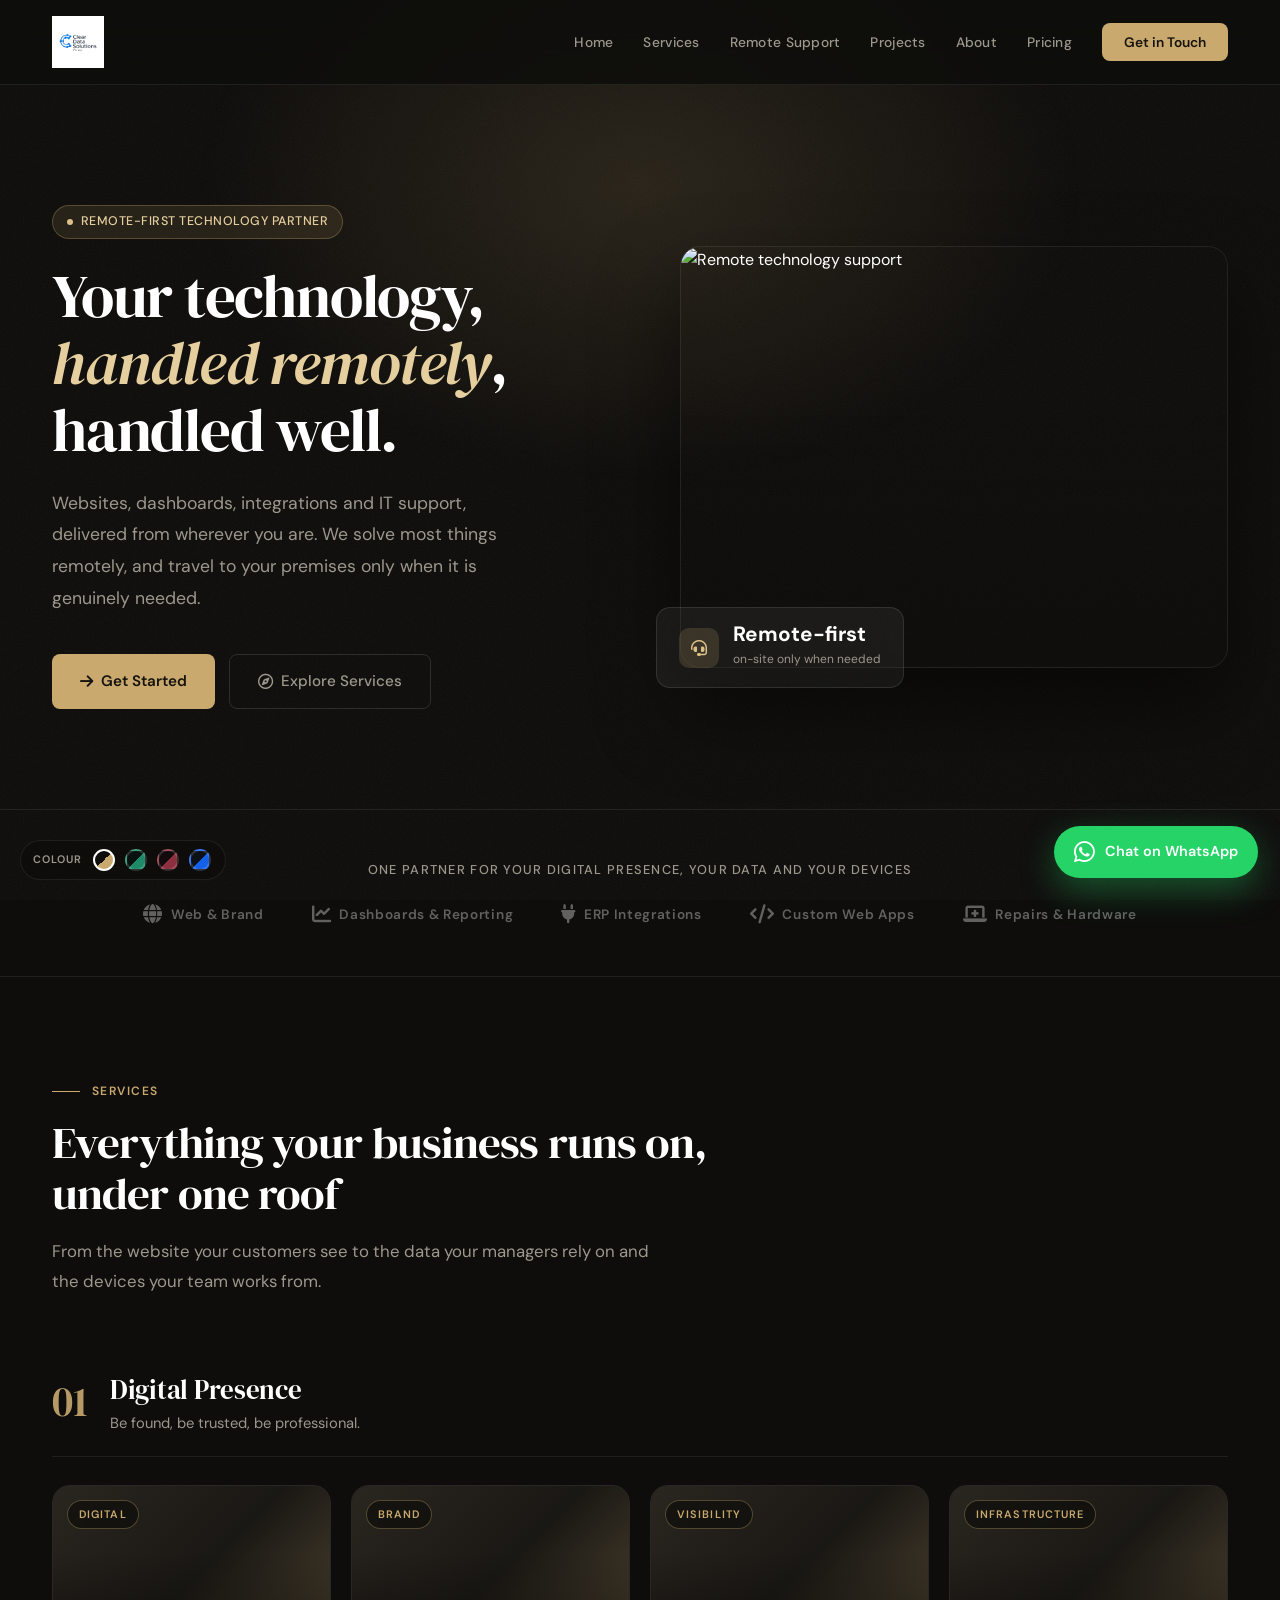
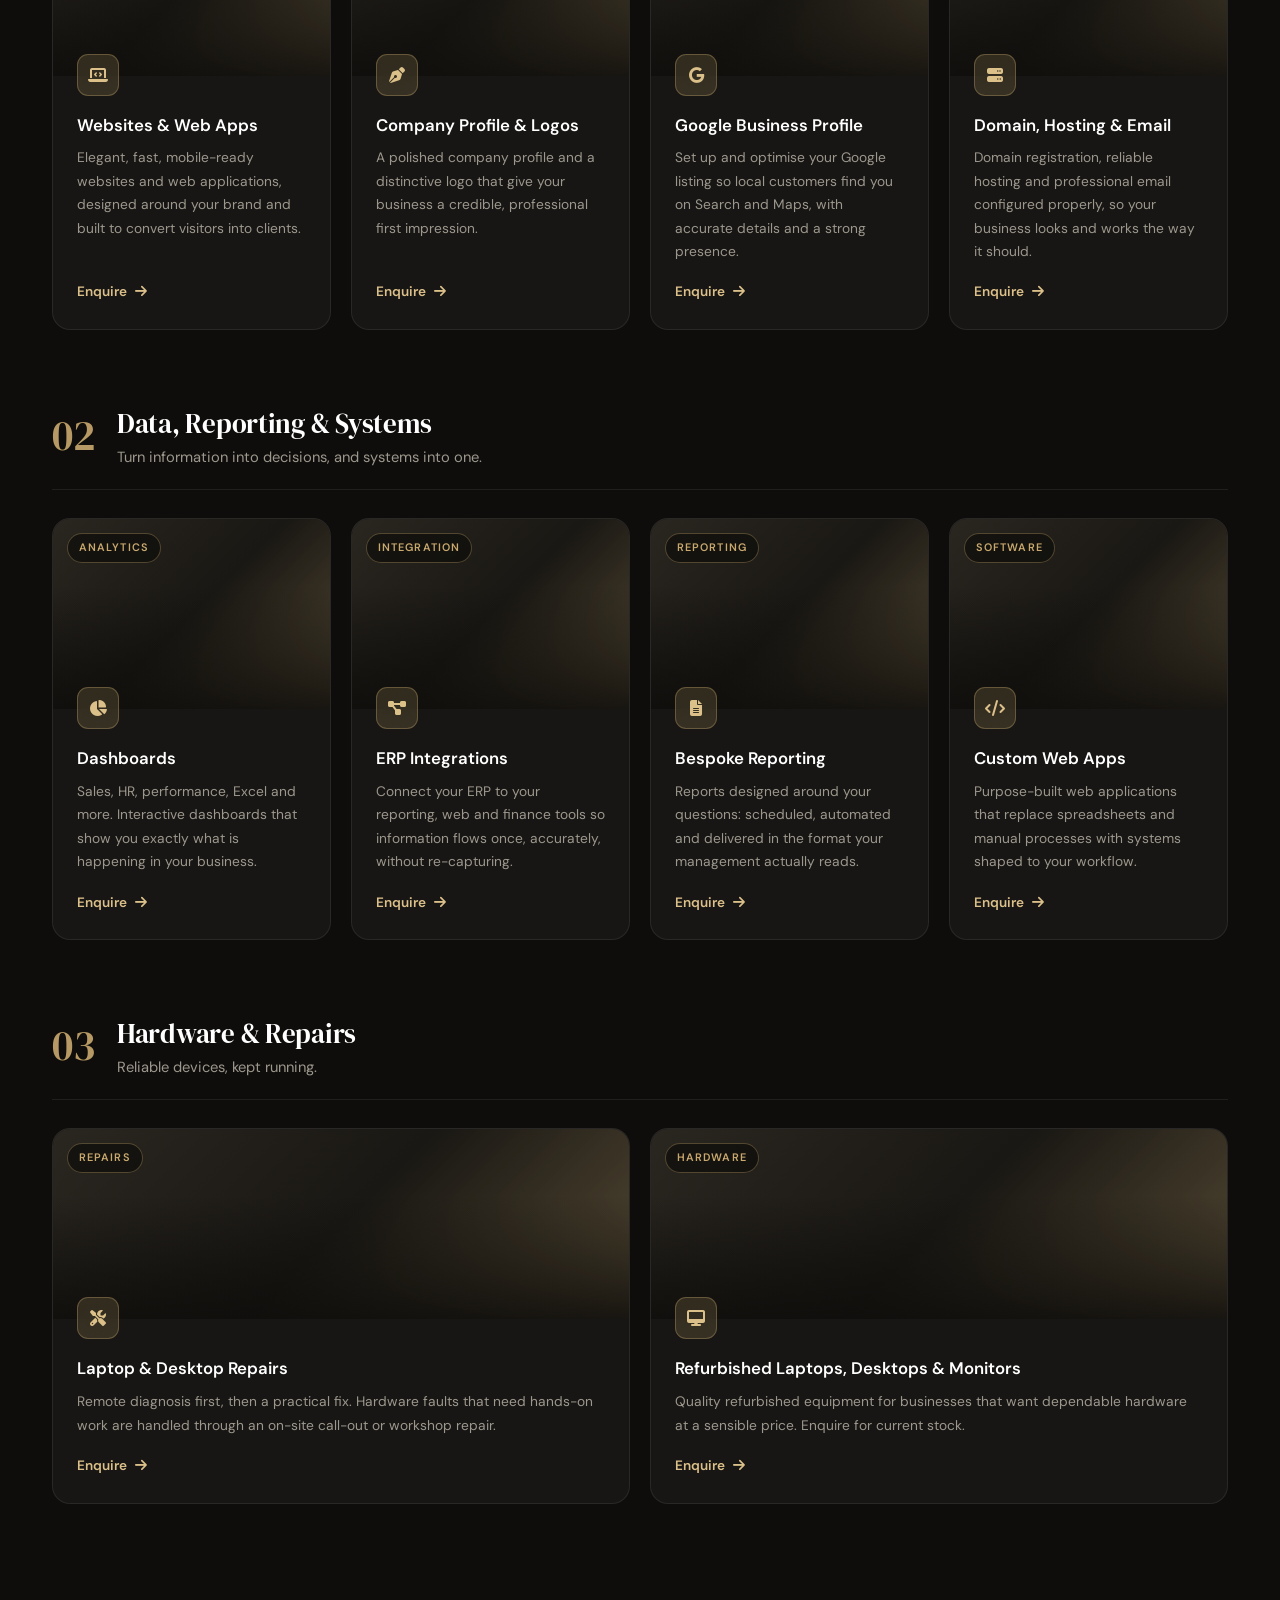
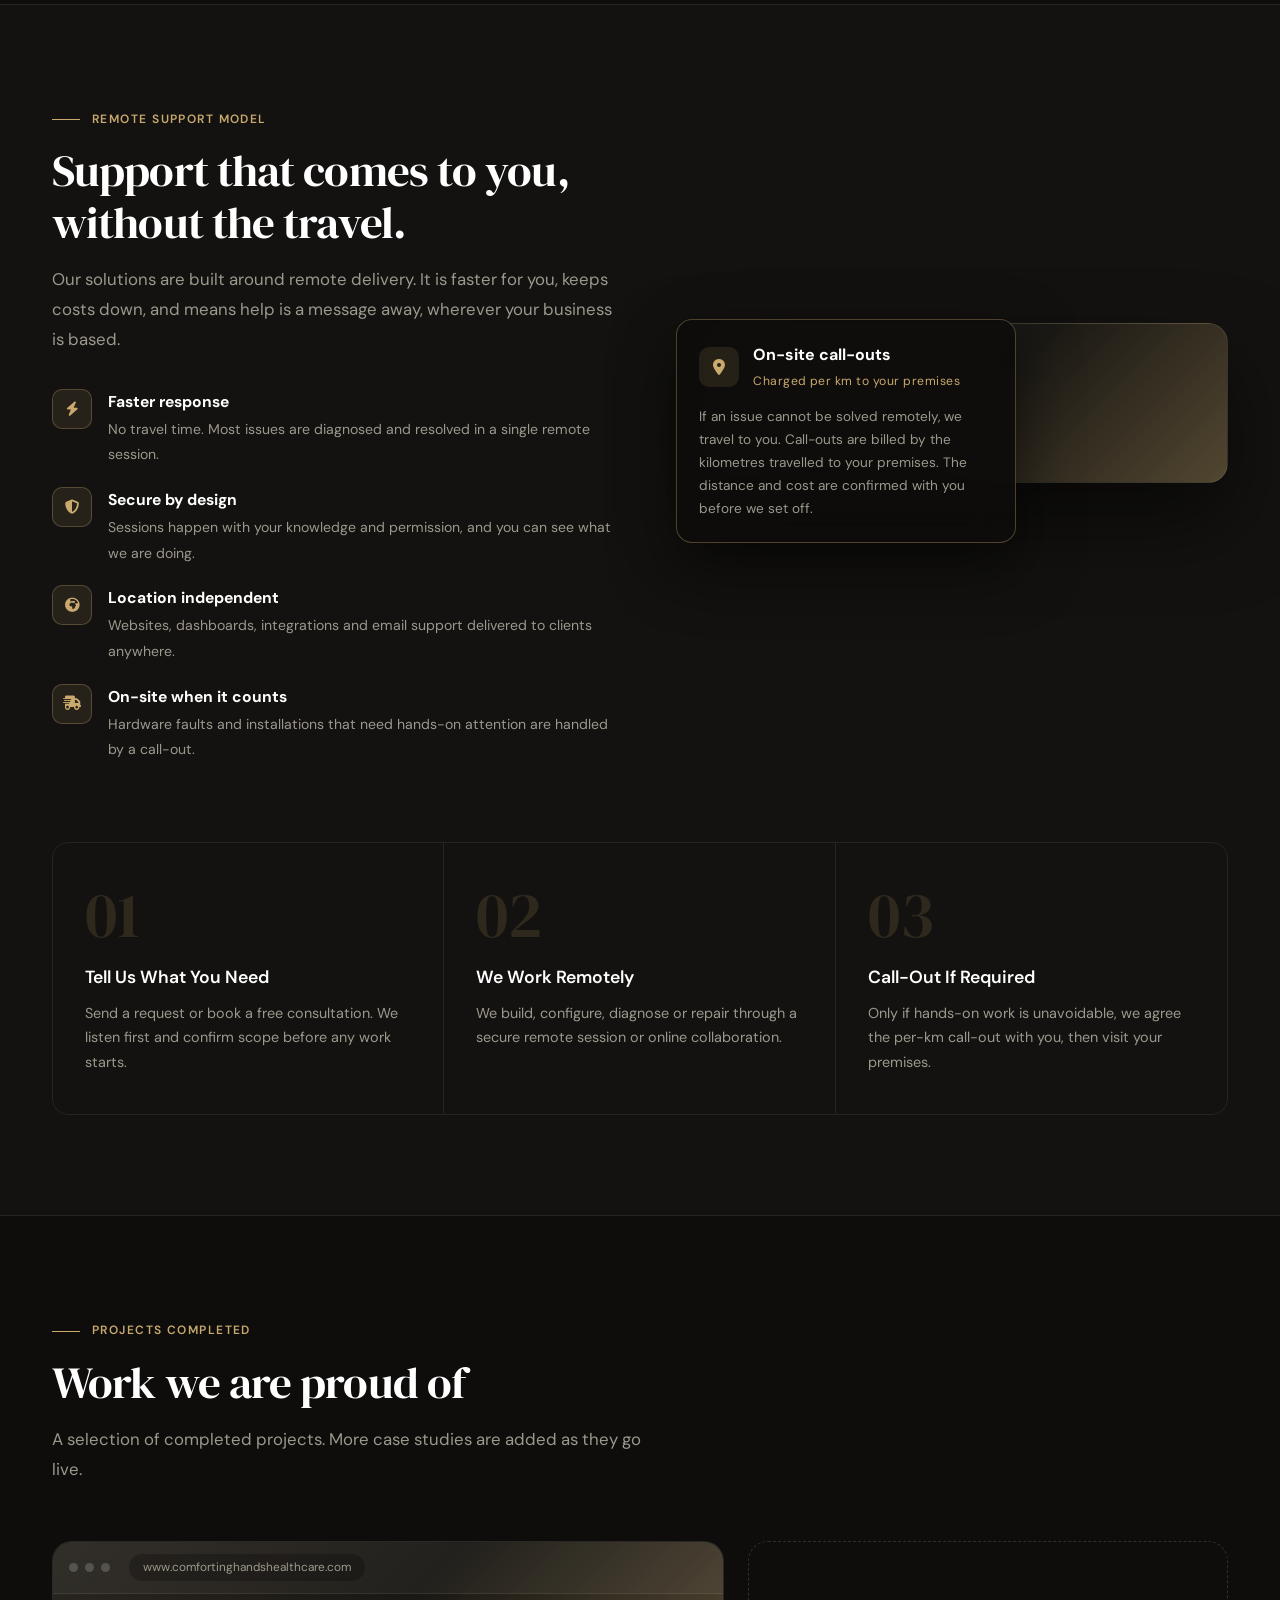
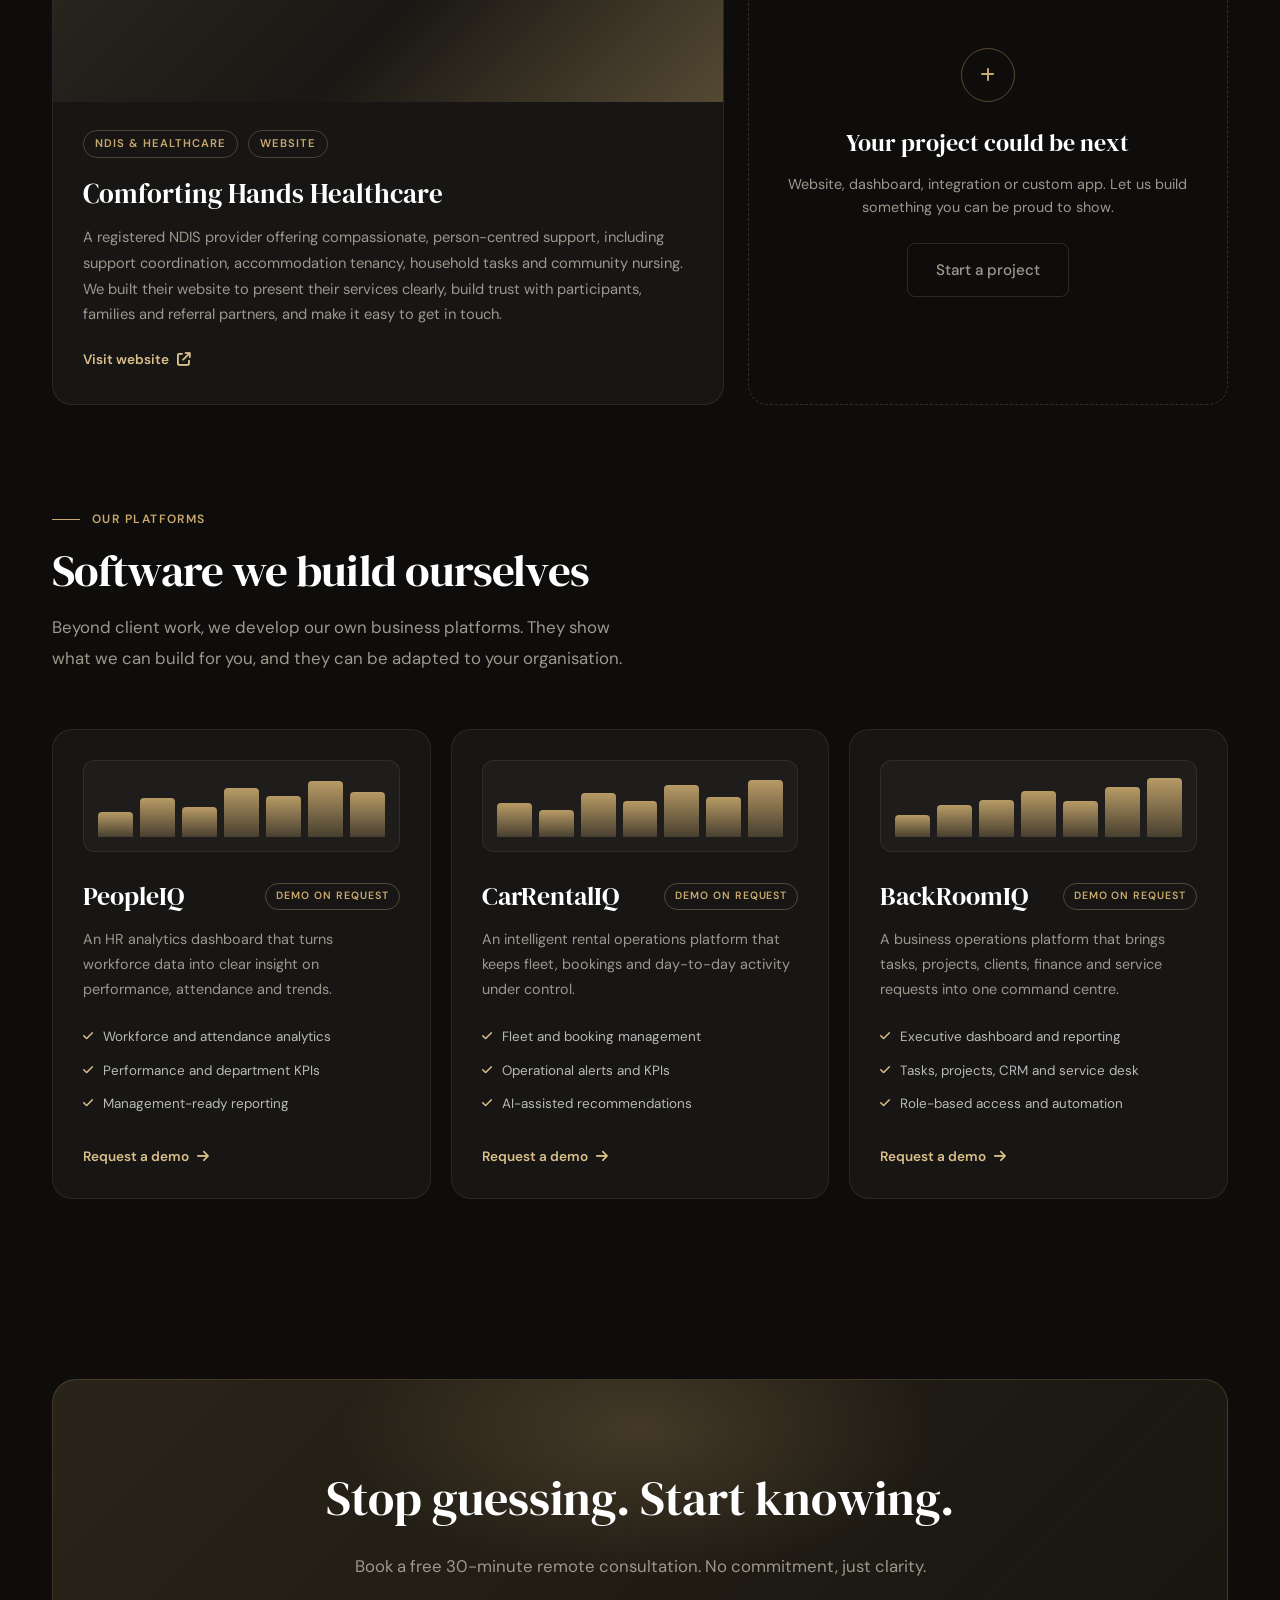
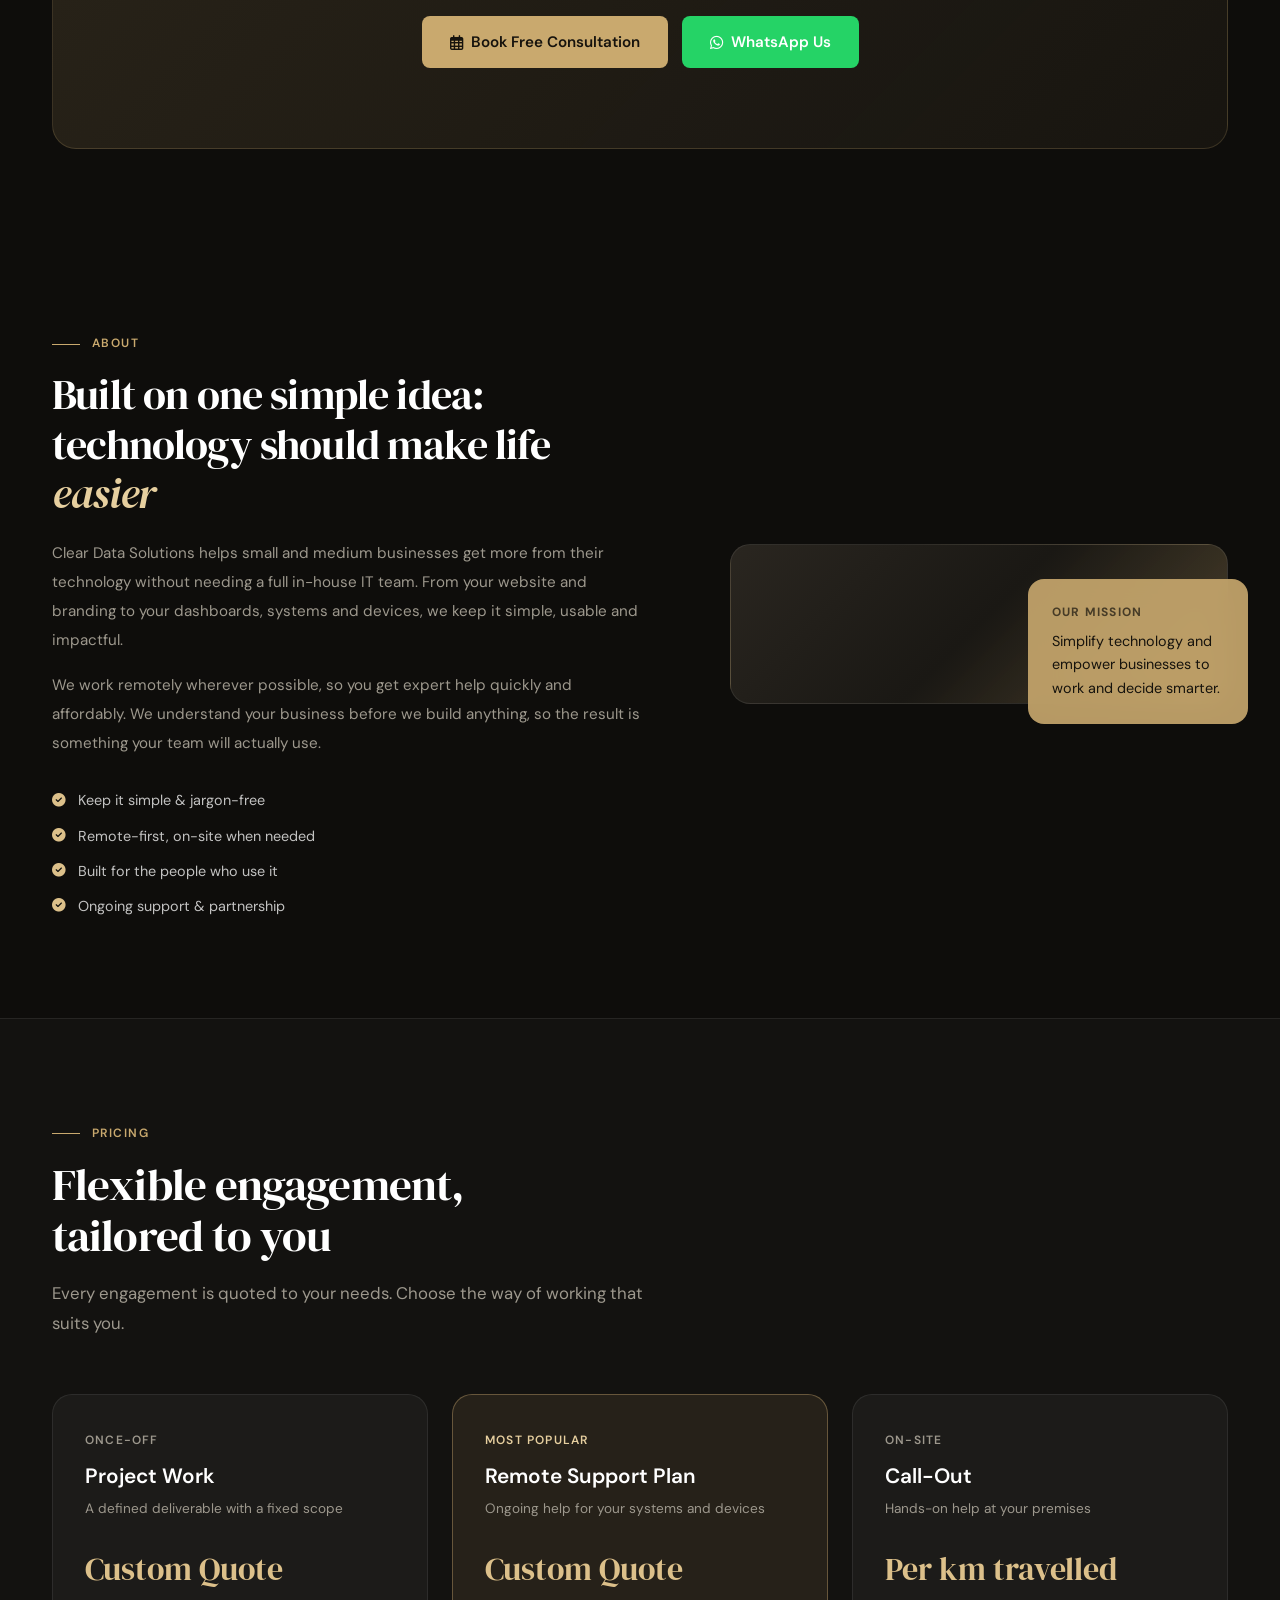
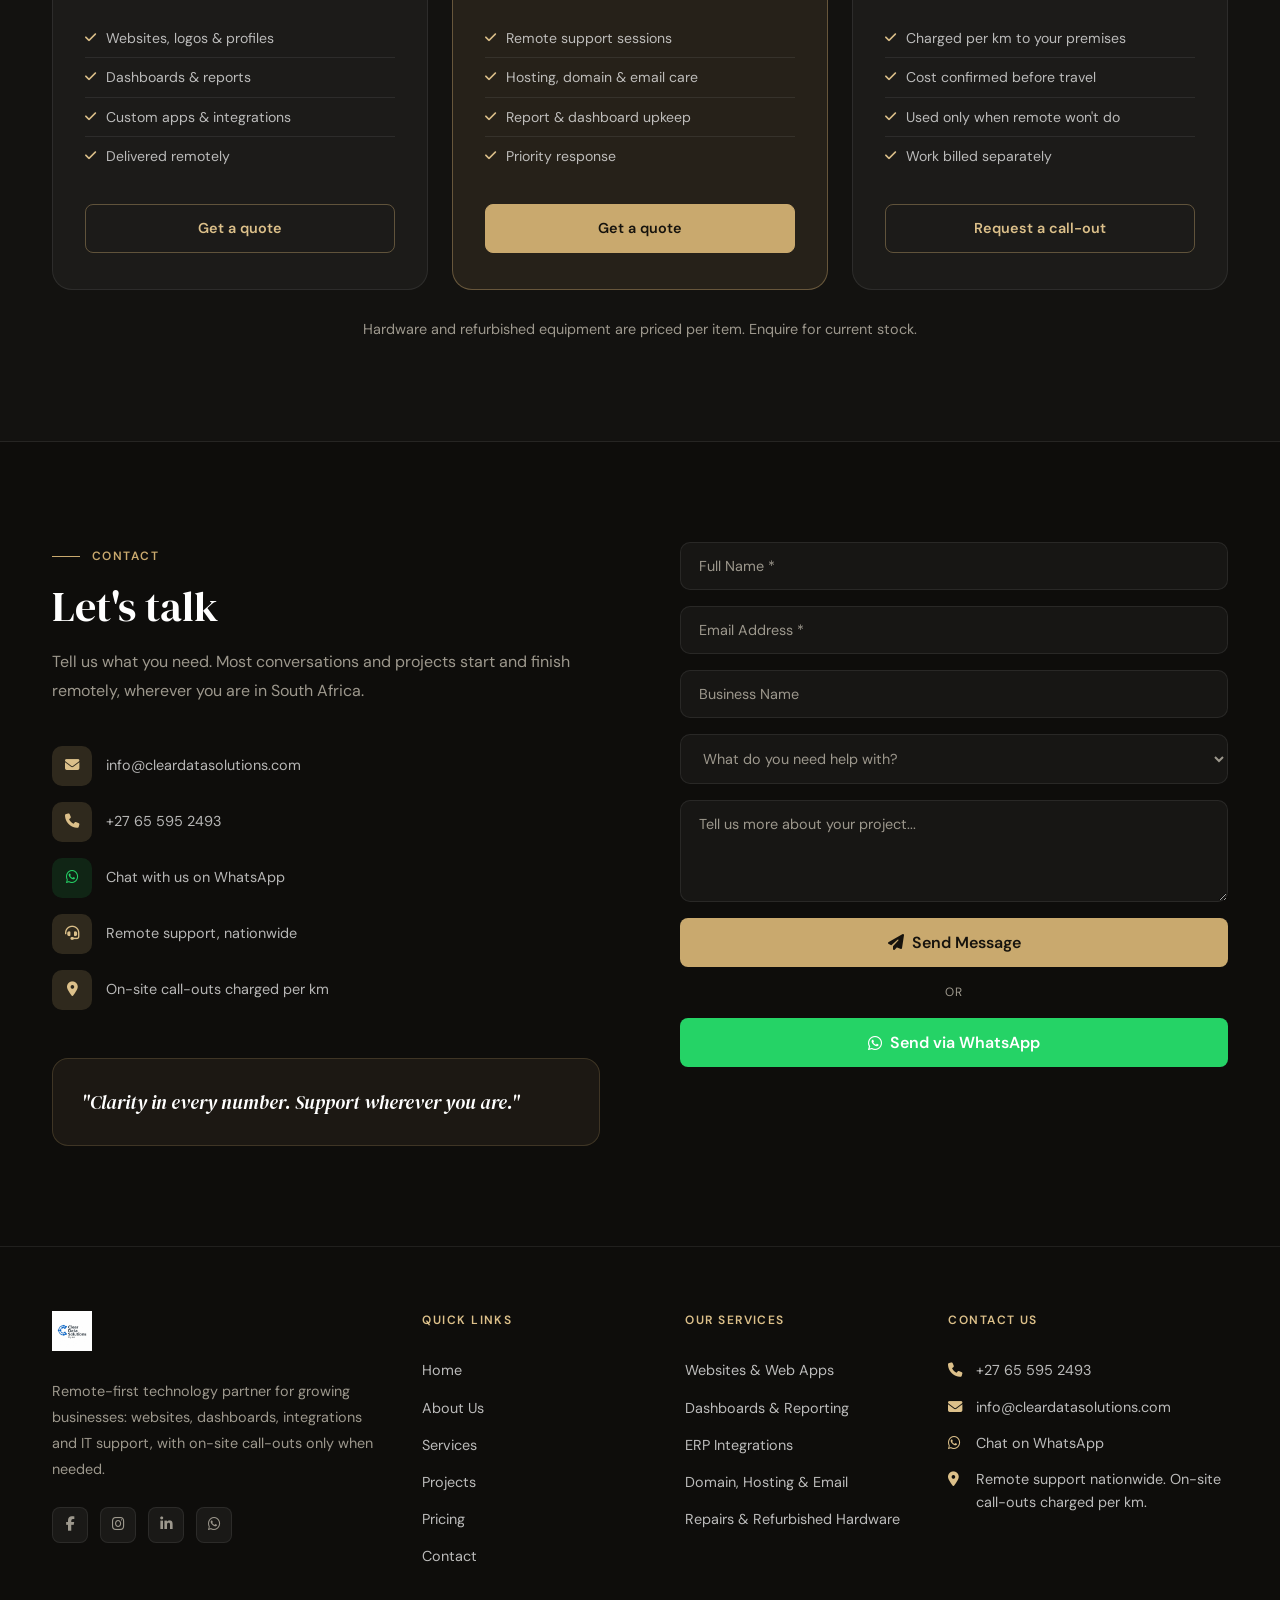
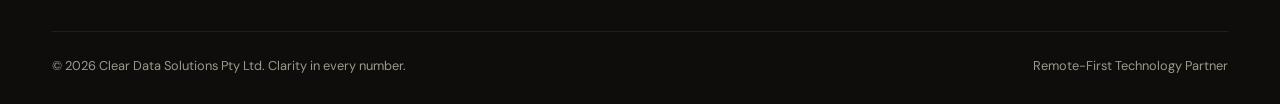
==== commit d9390f7e: "Update index.html" ====
--- a/index.html
+++ b/index.html
@@ -391,7 +391,7 @@
                 <p>Tell us what you need. Most conversations and projects start and finish remotely, wherever you are in South Africa.</p>
                 <div class="contact-details">
                     <div class="contact-item"><div class="contact-icon"><i class="fas fa-envelope"></i></div>info@cleardatasolutions.com</div>
-                    <div class="contact-item"><div class="contact-icon"><i class="fas fa-phone"></i></div>+27 12 345 6789</div>
+                    <div class="contact-item"><div class="contact-icon"><i class="fas fa-phone"></i></div>+27 65 595 2493</div>
                     <div class="contact-item"><div class="contact-icon wa"><i class="fab fa-whatsapp"></i></div><a href="#" data-wa="Hi Clear Data Solutions, I would like to enquire about your services.">Chat with us on WhatsApp</a></div>
                     <div class="contact-item"><div class="contact-icon"><i class="fas fa-headset"></i></div>Remote support, nationwide</div>
                     <div class="contact-item"><div class="contact-icon"><i class="fas fa-location-dot"></i></div>On-site call-outs charged per km</div>
@@ -469,7 +469,7 @@
             </div>
             <div class="footer-col">
                 <h5>Contact Us</h5>
-                <div class="footer-contact"><i class="fas fa-phone"></i><span>+27 12 345 6789</span></div>
+                <div class="footer-contact"><i class="fas fa-phone"></i><span>+27 65 595 2493</span></div>
                 <div class="footer-contact"><i class="fas fa-envelope"></i><span>info@cleardatasolutions.com</span></div>
                 <div class="footer-contact"><i class="fab fa-whatsapp"></i><a href="#" data-wa="Hi Clear Data Solutions, I would like to enquire about your services.">Chat on WhatsApp</a></div>
                 <div class="footer-contact"><i class="fas fa-location-dot"></i><span>Remote support nationwide. On-site call-outs charged per km.</span></div>
@@ -530,7 +530,7 @@
 
 <script>
     // ===== CONFIG =====
-    const WHATSAPP_NUMBER = '27123456789';   // international format, no + or spaces. Replace with your real number
+    const WHATSAPP_NUMBER = '27655952493';   // international format, no + or spaces. Replace with your real number
     const SHOW_THEME_SWITCHER = true;        // set to false once you have chosen a colour
     const DEFAULT_THEME = 'gold';            // gold | emerald | burgundy | classic
 
